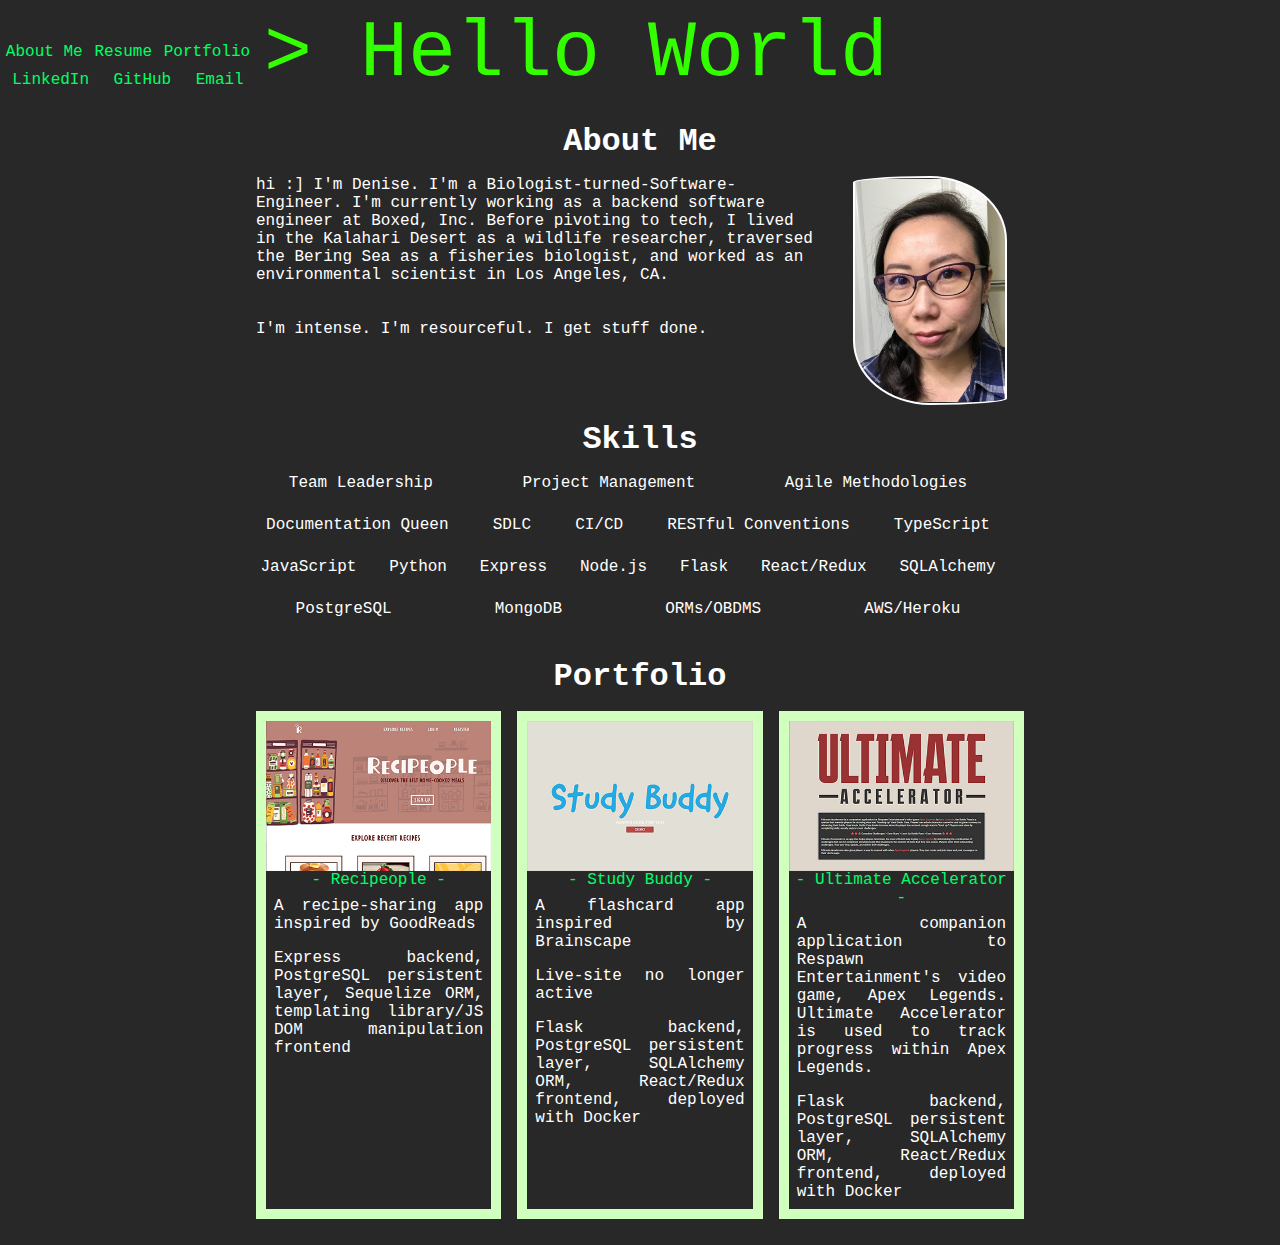
==== index.html @ ad47303c "rearranging a few things" ====
<!DOCTYPE html>
<html lang="en">

<head>
    <meta charset="UTF-8">
    <meta http-equiv="X-UA-Compatible" content="IE=edge">
    <meta name="viewport" content="width=device-width, initial-scale=1.0">
    <title>Denise Li - Software Engineer</title>
    <link rel="stylesheet" href="./main.css">
    <link rel="icon" href="/favicon.ico" type="image/x-icon">
</head>

<body>
    <div class="nav-links">
        <ul>
            <li class="links"><a href="#aboutme">About Me</a></li>
            <li class="links"><a href="/resume.pdf" target="_blank" rel="noopener">Resume</a></li>
            <li class="links"><a href="#portfolio">Portfolio</a></li>
            <li class="links"><a href="https://www.linkedin.com/in/denise-li-45350320/" target="_blank"
                    rel="noopener">LinkedIn</a></li>
            <li class="links"><a href="http://github.com/cat-friend" target="_blank" rel="noopener">GitHub</a></li>
            <li class="links"><a href="mailto:dpli.swe@gmail.com" target="_blank" rel="noopener">Email</a></li>
        </ul>
    </div>
    <div class="main">
        <P id="greeting">> Hello World<span id="cursor">&nbsp;</span></P>

    </div>
    <h1 class="main" id="aboutme">About Me</h1>
    <div class="main" id="aboutme-content">
        <div id="pic" alt="div with background image of my big dumb face"></div>
        <div id="bio">hi :] I'm Denise. I'm a Biologist-turned-Software-Engineer. I'm currently working as a backend
            software engineer at Boxed, Inc. Before pivoting to tech, I lived in
            the
            Kalahari Desert as a wildlife researcher, traversed the Bering Sea as a
            fisheries biologist, and worked as an environmental scientist in Los Angeles, CA.<br><br><br>
            I'm intense. I'm resourceful. I get stuff done.
        </div>
    </div>
    <h1 class="main">Skills</h1>
    <div class="main" id="skills">
        <div>Team Leadership</div>
        <div>Project Management</div>
        <div>Agile Methodologies</div>
        <div>Documentation Queen</div>
        <div>SDLC</div>
        <div>CI/CD</div>
        <div>RESTful Conventions</div>
        <div>TypeScript</div>
        <div>JavaScript</div>
        <div>Python</div>
        <div>Express</div>
        <div>Node.js</div>
        <div>Flask</div>
        <div>React/Redux</div>
        <div>SQLAlchemy</div>
        <div>PostgreSQL</div>
        <div>MongoDB</div>
        <div>ORMs/OBDMS</div>
        <div>AWS/Heroku</div>
    </div>
    </div>
    <!-- <div class="nav-links main">
        <div class="nav-links sub">
            <ul>
                <li class="links"><a href="#aboutme">About Me</a></li>
                <li class="links"><a href="/resume.pdf" target="_blank" rel="noopener">Resume</a></li>
                <li class="links"><a href="#portfolio">Portfolio</a></li>
                <li class="links"><a href="https://www.linkedin.com/in/denise-li-45350320/" target="_blank"
                        rel="noopener">LinkedIn</a></li>
                <li class="links"><a href="http://github.com/cat-friend" target="_blank" rel="noopener">GitHub</a></li>
                <li class="links"><a href="mailto:dpli.swe@gmail.com" target="_blank" rel="noopener">Email</a></li>
            </ul>
        </div>
    </div> -->
    <h1 class="main" id="portfolio">Portfolio</h1>
    <div class="main">
        <div id="portfolio-container">
            <div class="portfolio-badge">
                <a href="https://recipeople.herokuapp.com" target="_blank" rel="noopener">
                    <div class="portfolio-image" id="recipeople-img"></div>
                    - Recipeople -
                </a>
                <p>A recipe-sharing app inspired by GoodReads</p>
                <p>Express backend, PostgreSQL persistent layer, Sequelize ORM, templating library/JS DOM manipulation
                    frontend</p>
            </div>
            <div class="portfolio-badge">
                <a href="https://github.com/cat-friend/study_buddy" target="_blank" rel="noopener">
                    <div class="portfolio-image" id="study-buddy-img"></div>
                    - Study Buddy -
                </a>
                <p>A flashcard app inspired by Brainscape</p>
                <p>Live-site no longer active</p>
                <p>Flask backend, PostgreSQL persistent layer, SQLAlchemy ORM, React/Redux frontend, deployed with
                    Docker</p>
            </div>
            <div class="portfolio-badge">
                <a href="https://ultimate-accelerator.herokuapp.com/" target="_blank" rel="noopener">
                    <div class="portfolio-image" id="ulti-img"></div>
                    - Ultimate Accelerator -
                </a>
                <p>A companion application to Respawn Entertainment's video game, Apex Legends. Ultimate Accelerator is
                    used to track progress within Apex Legends.</p>
                <p>Flask backend, PostgreSQL persistent layer, SQLAlchemy ORM, React/Redux frontend,
                    deployed with Docker</p>
            </div>
        </div>
        <!-- <div class="nav-links sub">
            <ul>
                <li class="links"><a href="#aboutme">About Me</a></li>
                <li class="links"><a href="/resume.pdf" target="_blank" rel="noopener">Resume</a></li>
                <li class="links"><a href="#portfolio">Portfolio</a></li>
                <li class="links"><a href="https://www.linkedin.com/in/denise-li-45350320/" target="_blank"
                        rel="noopener">LinkedIn</a></li>
                <li class="links"><a href="http://github.com/cat-friend" target="_blank" rel="noopener">GitHub</a></li>
                <li class="links"><a href="mailto:dpli.swe@gmail.com" target="_blank" rel="noopener">Email</a></li>
            </ul>
        </div> -->
    </div>
</body>

</html>
---- main.css ----
* {
    margin: 0;
    border: 0;
    padding: 0;
}

body {
    font-family: Consolas, "Lucida Console", monospace;
    display: grid;
    grid-template-columns: 1fr 3fr 1fr;
    /* grid-template-rows: auto; */
    justify-content: center;
    align-items: center;
    box-sizing: border-box;
    min-height: 100vh;
    color: white;
    background-color: rgb(40, 40, 40);
}

.main {
    grid-column: 2/3;
    max-width: 100%;
    display: block;
}


p#greeting {
    font-size: 6rem;
    color: rgb(51, 255, 0);
    text-align: left;
}

.nav-links {
    margin-top: 1.5rem;
    min-width: 100%;
    display: flex;
    flex-wrap: wrap;
    justify-content: space-between;
    position: sticky;
    top: .25rem;
    background-color: rgb(40, 40, 40);
}

.sub {
    display: none;
}

a, a:visited {
    color: rgb(0, 255, 102);
    text-decoration: none;
}

a:hover {
    text-decoration: underline;
}

ul {
    display: flex;
    justify-content: space-around;
    flex-wrap: wrap;
    width: 100%;
}

li {
    display: inline;
    list-style-type: none;
    margin: 5px;
}

#cursor {
    animation: blink 1.75s infinite reverse;
}

@keyframes blink {
    0% {
        background-color: rgb(40, 40, 40)
    }

    49% {
        background-color: rgb(40, 40, 40)
    }

    50% {
        background-color: rgb(51, 255, 0)
    }

    100% {
        background-color: rgb(51, 255, 0)
    }


}
#aboutme-content {
    display: grid;
    grid-template-columns: 3fr 1fr;
    gap: 1rem;
}

#extra {
    grid-column: 1/3;
}

#bio {
    grid-column: 1/2;
    grid-row: 1/2;
}

#pic {
    grid-column: 2/3;
    grid-row: 1/2;
    margin: 0 auto;
    border: solid white 2px;
    border-radius:  120px / 10px 100px;
    aspect-ratio: 4/6;
    background: url(/assets/smol.png);
    background-repeat: no-repeat;
    max-width: 300px;
    min-width: 150px;
}

h1 {
    margin: 1rem auto;
    padding: 0;
}



#skills {
    display: flex;
    justify-content: space-around;
    align-content: center;
    flex-wrap: wrap;
}

#skills > div {
margin: 0 1.5rem 1.5rem 0;
}

p {
    text-align: justify;
    padding: .5rem;
}

#portfolio-container {
    display: grid;
    justify-content: space-between;
    grid-template-columns: repeat(auto-fit, minmax(0, 1fr));
    text-align: center;
    gap: 1rem;
}

.portfolio-badge {
    border: solid rgb(209, 255, 190) 10px;
    max-width: 400px;
    margin: 0 auto;
}

.portfolio-image {
    aspect-ratio: 6/4;
}



#recipeople-img {
    background: url(/assets/recipe01.png)
}

#recipeople-img:hover {
    background: url(/assets/recipe02.png)
}

#study-buddy-img {
    background: url(/assets/sb01.png)
}

#study-buddy-img:hover {
    background: url(/assets/sb02.png)
}

#ulti-img {
    background: url(/assets/ulti01.png)
}

#ulti-img:hover {
    background: url(/assets/ulti02.png)
}

#recipeople-img, #study-buddy-img, #ulti-img, #recipeople-img:hover, #study-buddy-img:hover, #ulti-img:hover, #pic{
    background-size: 100%;
    background-position: center center;


}

@media (max-width: 1300px) {
    p#greeting {
        font-size: 5rem;
    }
}

@media (max-width: 1050px) {
    p#greeting {
        font-size: 4rem;
    }
}

@media (max-width: 848px) {
    p#greeting {
        font-size: 3rem;
    }
    .sub {
        display: contents;
    }
}

@media (max-width: 600px) {
    #portfolio-container, #aboutme-content {
        display: block;
    }
    .portfolio-badge {
        margin: 0 auto 1rem auto;
    }
    body {
        display: block;
        padding: 1rem;
    }
    p#greeting {
        font-size: 3rem;
    }
}



@media (max-width: 450px) {
    p#greeting {
        font-size: 2rem;
    }
}
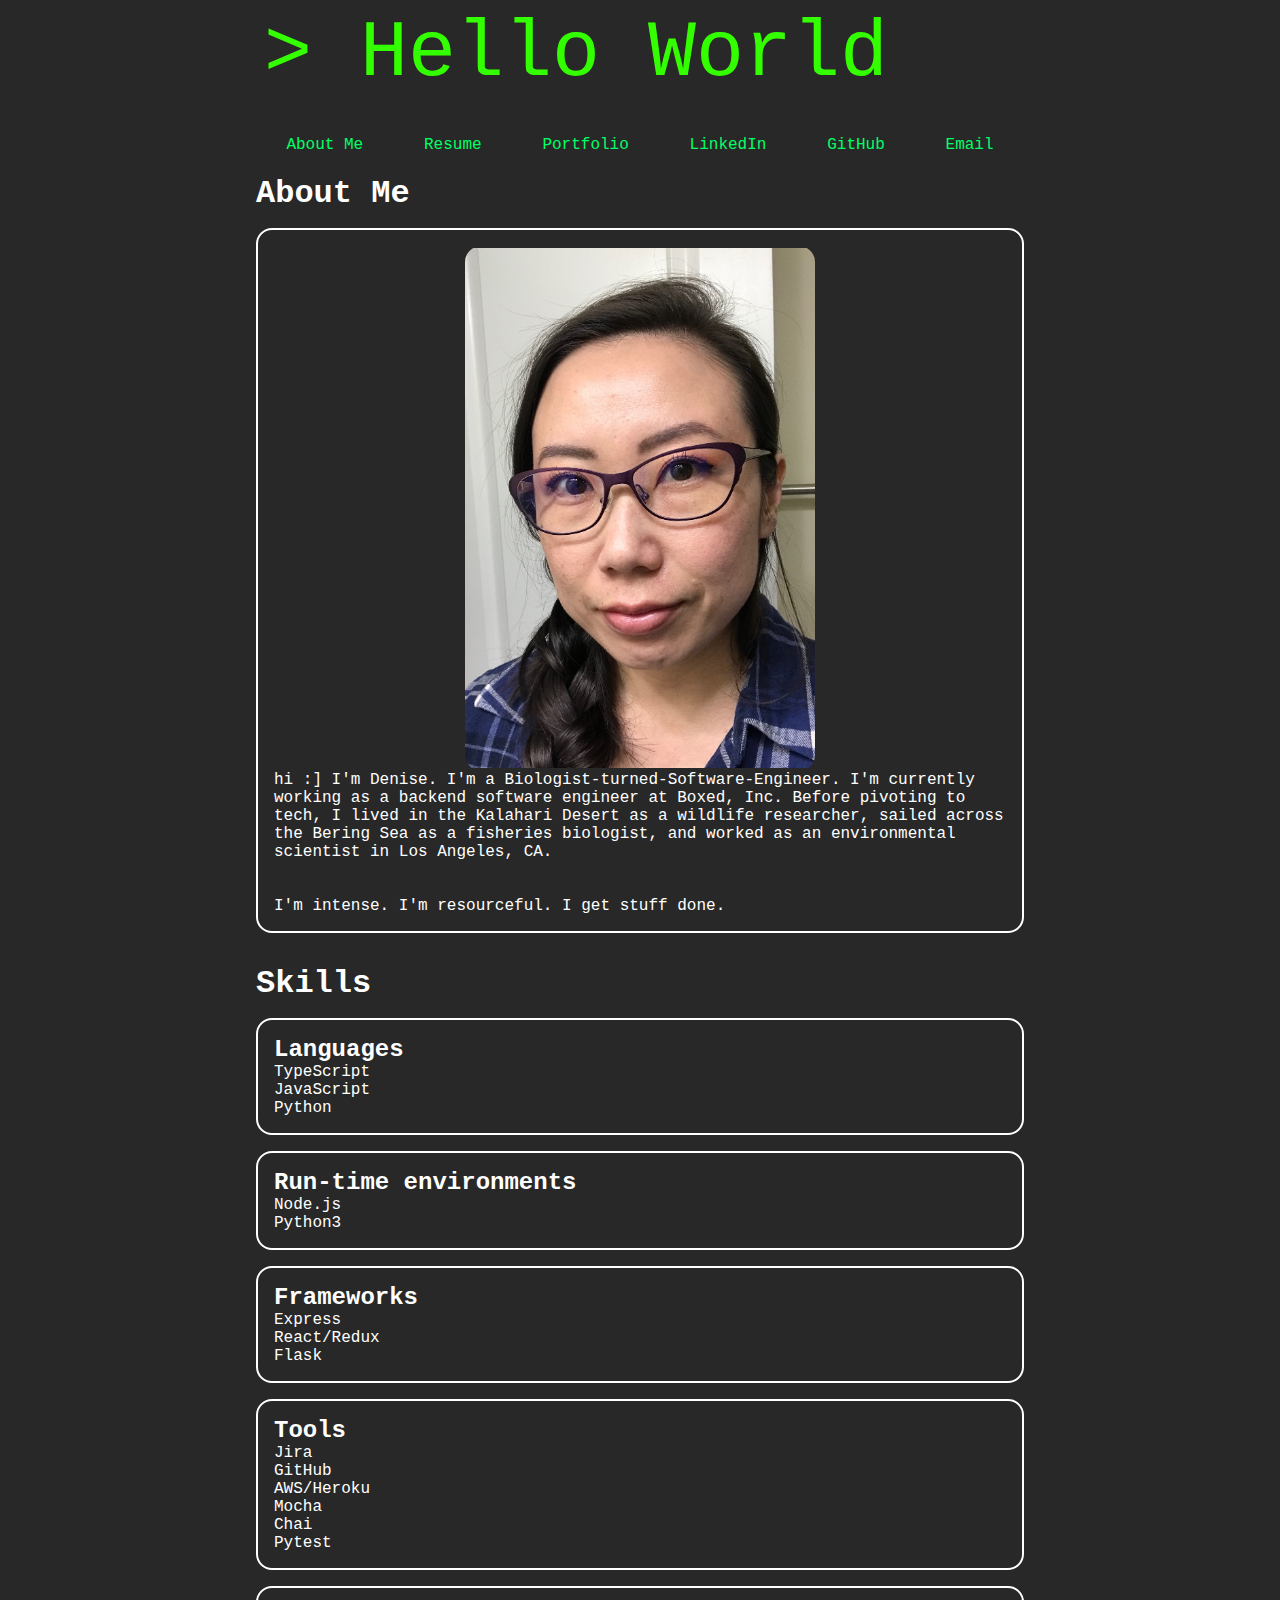
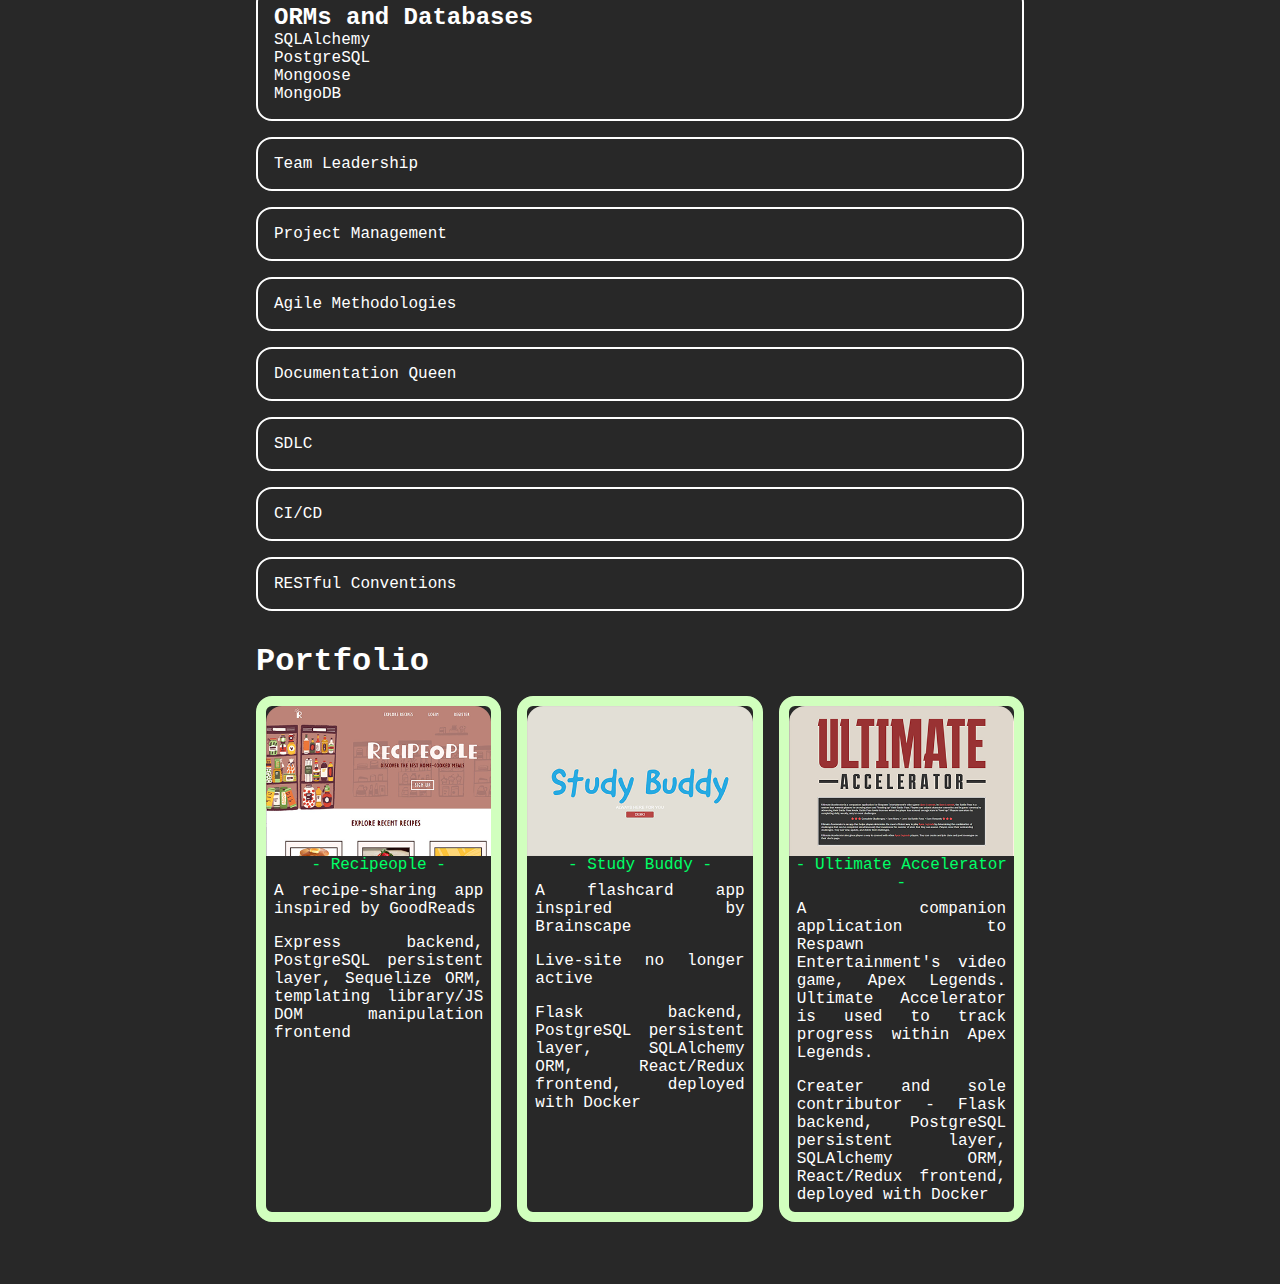
==== commit 08332f21: "display blocked everything" ====
--- a/index.html
+++ b/index.html
@@ -11,7 +11,10 @@
 </head>
 
 <body>
-    <div class="nav-links">
+    <div class="main">
+        <P id="greeting">> Hello World<span id="cursor">&nbsp;</span></P>
+    </div>
+    <div class="nav-links main">
         <ul>
             <li class="links"><a href="#aboutme">About Me</a></li>
             <li class="links"><a href="/resume.pdf" target="_blank" rel="noopener">Resume</a></li>
@@ -22,23 +25,52 @@
             <li class="links"><a href="mailto:dpli.swe@gmail.com" target="_blank" rel="noopener">Email</a></li>
         </ul>
     </div>
-    <div class="main">
-        <P id="greeting">> Hello World<span id="cursor">&nbsp;</span></P>
-
-    </div>
     <h1 class="main" id="aboutme">About Me</h1>
     <div class="main" id="aboutme-content">
         <div id="pic" alt="div with background image of my big dumb face"></div>
         <div id="bio">hi :] I'm Denise. I'm a Biologist-turned-Software-Engineer. I'm currently working as a backend
             software engineer at Boxed, Inc. Before pivoting to tech, I lived in
             the
-            Kalahari Desert as a wildlife researcher, traversed the Bering Sea as a
+            Kalahari Desert as a wildlife researcher, sailed across the Bering Sea as a
             fisheries biologist, and worked as an environmental scientist in Los Angeles, CA.<br><br><br>
             I'm intense. I'm resourceful. I get stuff done.
         </div>
     </div>
     <h1 class="main">Skills</h1>
     <div class="main" id="skills">
+        <div>
+            <h2>Languages</h2>
+            <div>TypeScript</div>
+            <div>JavaScript</div>
+            <div>Python</div>
+        </div>
+        <div>
+            <h2>Run-time environments</h2>
+            <div>Node.js</div>
+            <div>Python3</div>
+        </div>
+        <Div>
+            <h2>Frameworks</h2>
+            <div>Express</div>
+            <div>React/Redux</div>
+            <div>Flask</div>
+        </div>
+        <div>
+            <h2>Tools</h2>
+            <div>Jira</div>
+            <div>GitHub</div>
+            <div>AWS/Heroku</div>
+            <div>Mocha</div>
+            <div>Chai</div>
+            <div>Pytest</div>
+        </div>
+        <div>
+            <h2>ORMs and Databases</h2>
+            <div>SQLAlchemy</div>
+            <div>PostgreSQL</div>
+            <div>Mongoose</div>
+            <div>MongoDB</div>
+        </div>
         <div>Team Leadership</div>
         <div>Project Management</div>
         <div>Agile Methodologies</div>
@@ -46,33 +78,9 @@
         <div>SDLC</div>
         <div>CI/CD</div>
         <div>RESTful Conventions</div>
-        <div>TypeScript</div>
-        <div>JavaScript</div>
-        <div>Python</div>
-        <div>Express</div>
-        <div>Node.js</div>
-        <div>Flask</div>
-        <div>React/Redux</div>
-        <div>SQLAlchemy</div>
-        <div>PostgreSQL</div>
-        <div>MongoDB</div>
-        <div>ORMs/OBDMS</div>
-        <div>AWS/Heroku</div>
+
     </div>
     </div>
-    <!-- <div class="nav-links main">
-        <div class="nav-links sub">
-            <ul>
-                <li class="links"><a href="#aboutme">About Me</a></li>
-                <li class="links"><a href="/resume.pdf" target="_blank" rel="noopener">Resume</a></li>
-                <li class="links"><a href="#portfolio">Portfolio</a></li>
-                <li class="links"><a href="https://www.linkedin.com/in/denise-li-45350320/" target="_blank"
-                        rel="noopener">LinkedIn</a></li>
-                <li class="links"><a href="http://github.com/cat-friend" target="_blank" rel="noopener">GitHub</a></li>
-                <li class="links"><a href="mailto:dpli.swe@gmail.com" target="_blank" rel="noopener">Email</a></li>
-            </ul>
-        </div>
-    </div> -->
     <h1 class="main" id="portfolio">Portfolio</h1>
     <div class="main">
         <div id="portfolio-container">
@@ -102,21 +110,11 @@
                 </a>
                 <p>A companion application to Respawn Entertainment's video game, Apex Legends. Ultimate Accelerator is
                     used to track progress within Apex Legends.</p>
-                <p>Flask backend, PostgreSQL persistent layer, SQLAlchemy ORM, React/Redux frontend,
+                <p>Creater and sole contributor - Flask backend, PostgreSQL persistent layer, SQLAlchemy ORM,
+                    React/Redux frontend,
                     deployed with Docker</p>
             </div>
         </div>
-        <!-- <div class="nav-links sub">
-            <ul>
-                <li class="links"><a href="#aboutme">About Me</a></li>
-                <li class="links"><a href="/resume.pdf" target="_blank" rel="noopener">Resume</a></li>
-                <li class="links"><a href="#portfolio">Portfolio</a></li>
-                <li class="links"><a href="https://www.linkedin.com/in/denise-li-45350320/" target="_blank"
-                        rel="noopener">LinkedIn</a></li>
-                <li class="links"><a href="http://github.com/cat-friend" target="_blank" rel="noopener">GitHub</a></li>
-                <li class="links"><a href="mailto:dpli.swe@gmail.com" target="_blank" rel="noopener">Email</a></li>
-            </ul>
-        </div> -->
     </div>
 </body>
 
--- a/main.css
+++ b/main.css
@@ -2,6 +2,7 @@
     margin: 0;
     border: 0;
     padding: 0;
+    box-sizing: border-box;
 }
 
 body {
@@ -11,7 +12,6 @@
     /* grid-template-rows: auto; */
     justify-content: center;
     align-items: center;
-    box-sizing: border-box;
     min-height: 100vh;
     color: white;
     background-color: rgb(40, 40, 40);
@@ -19,8 +19,9 @@
 
 .main {
     grid-column: 2/3;
+    min-width: 100%;
     max-width: 100%;
-    display: block;
+    display: grid;
 }
 
 
@@ -32,13 +33,13 @@
 
 .nav-links {
     margin-top: 1.5rem;
-    min-width: 100%;
+    width: 100%;
     display: flex;
     flex-wrap: wrap;
     justify-content: space-between;
     position: sticky;
-    top: .25rem;
-    background-color: rgb(40, 40, 40);
+    top: 0;
+    background: rgb(40, 40, 40);
 }
 
 .sub {
@@ -91,9 +92,10 @@
 
 }
 #aboutme-content {
-    display: grid;
-    grid-template-columns: 3fr 1fr;
+    display: block;
+    /* grid-template-columns: 3fr 1fr;
     gap: 1rem;
+    min-width: 100%; */
 }
 
 #extra {
@@ -109,13 +111,11 @@
     grid-column: 2/3;
     grid-row: 1/2;
     margin: 0 auto;
-    border: solid white 2px;
-    border-radius:  120px / 10px 100px;
+    border-radius:  1rem;
     aspect-ratio: 4/6;
     background: url(/assets/smol.png);
     background-repeat: no-repeat;
-    max-width: 300px;
-    min-width: 150px;
+    max-width: 350px;
 }
 
 h1 {
@@ -125,15 +125,18 @@
 
 
 
-#skills {
+/* #skills {
     display: flex;
     justify-content: space-around;
     align-content: center;
     flex-wrap: wrap;
-}
-
-#skills > div {
-margin: 0 1.5rem 1.5rem 0;
+} */
+
+#skills > div, #aboutme-content  {
+margin-bottom: 1rem;
+border: solid 2px white;
+border-radius: 1rem;
+padding: 1rem;
 }
 
 p {
@@ -153,10 +156,13 @@
     border: solid rgb(209, 255, 190) 10px;
     max-width: 400px;
     margin: 0 auto;
+    border-radius: 1rem;
 }
 
 .portfolio-image {
     aspect-ratio: 6/4;
+    border-top-left-radius: 1rem;
+    border-top-right-radius: 1rem;
 }
 
 
@@ -202,6 +208,13 @@
     p#greeting {
         font-size: 4rem;
     }
+    #portfolio-container {
+        display: block;
+    }
+    .portfolio-badge {
+        margin: 0 auto 1rem auto;
+        min-width: 100%;
+    }
 }
 
 @media (max-width: 848px) {
@@ -214,16 +227,7 @@
 }
 
 @media (max-width: 600px) {
-    #portfolio-container, #aboutme-content {
-        display: block;
-    }
-    .portfolio-badge {
-        margin: 0 auto 1rem auto;
-    }
-    body {
-        display: block;
-        padding: 1rem;
-    }
+
     p#greeting {
         font-size: 3rem;
     }
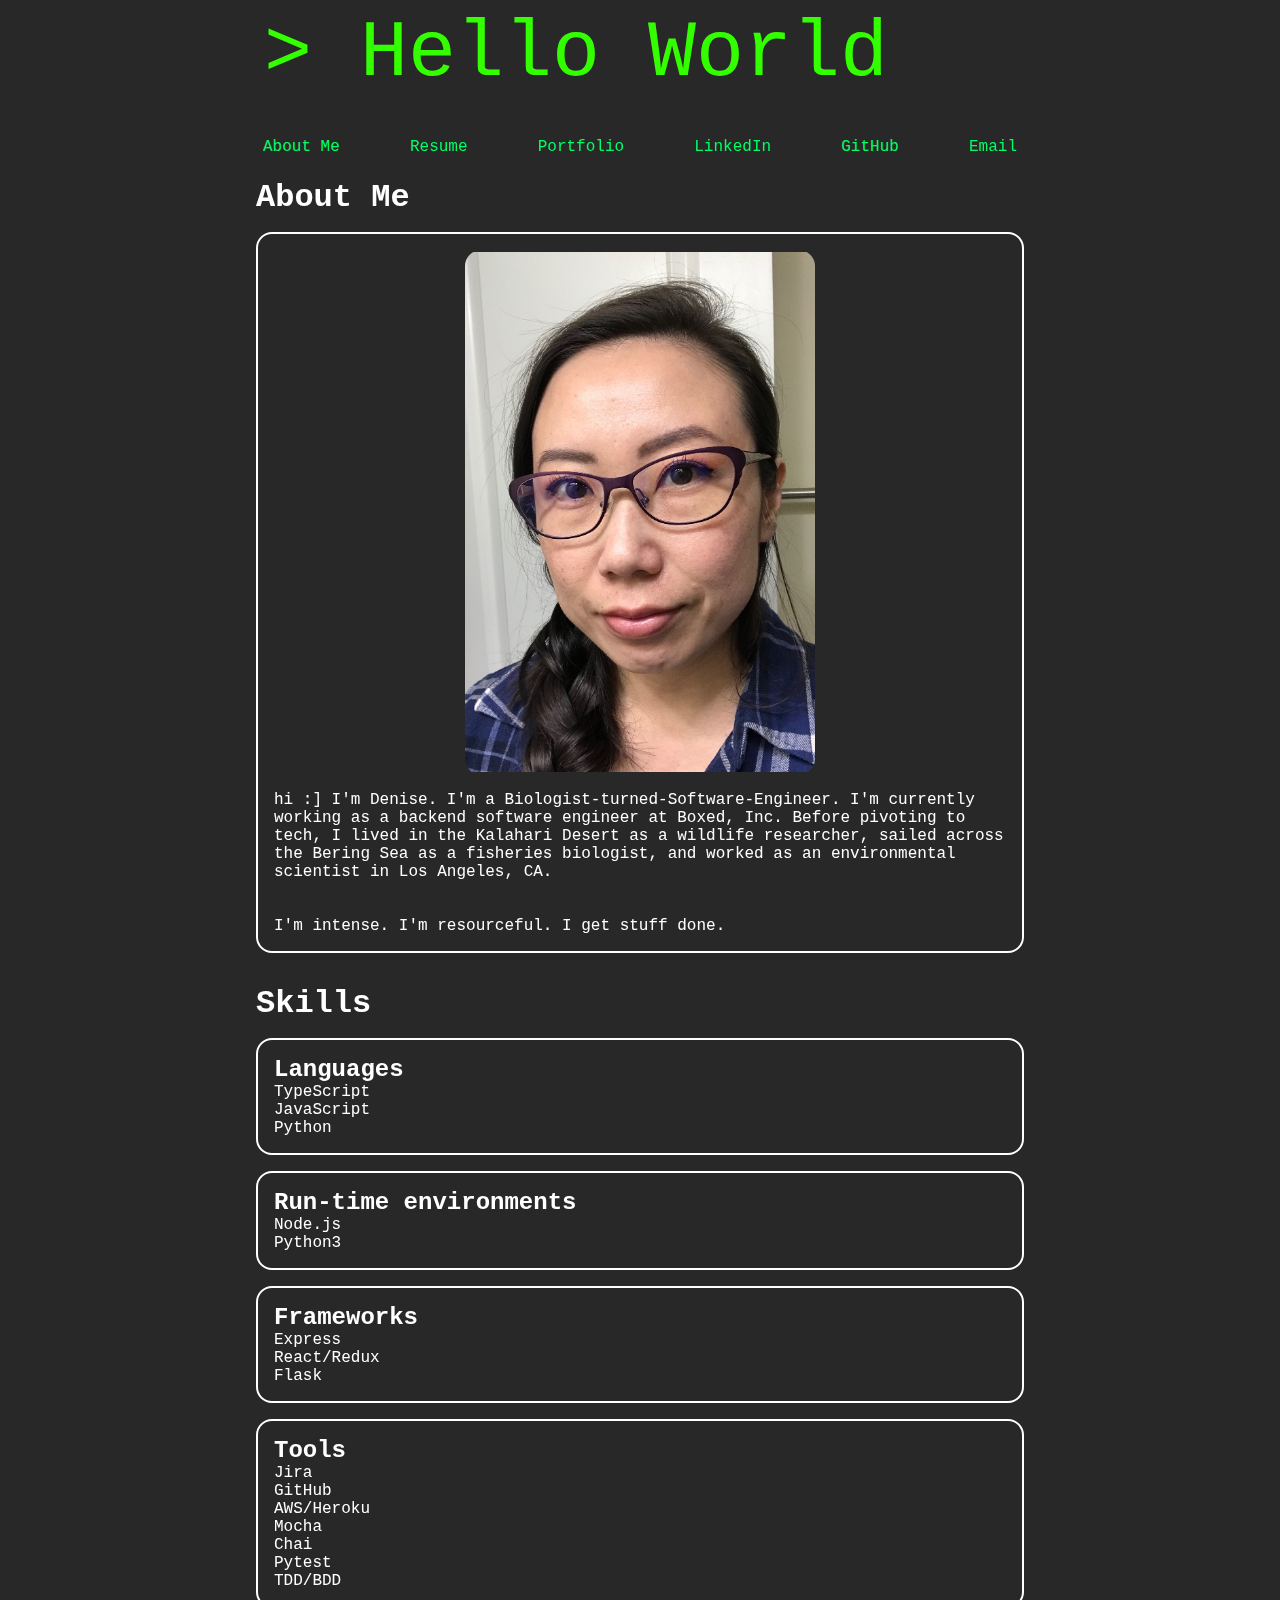
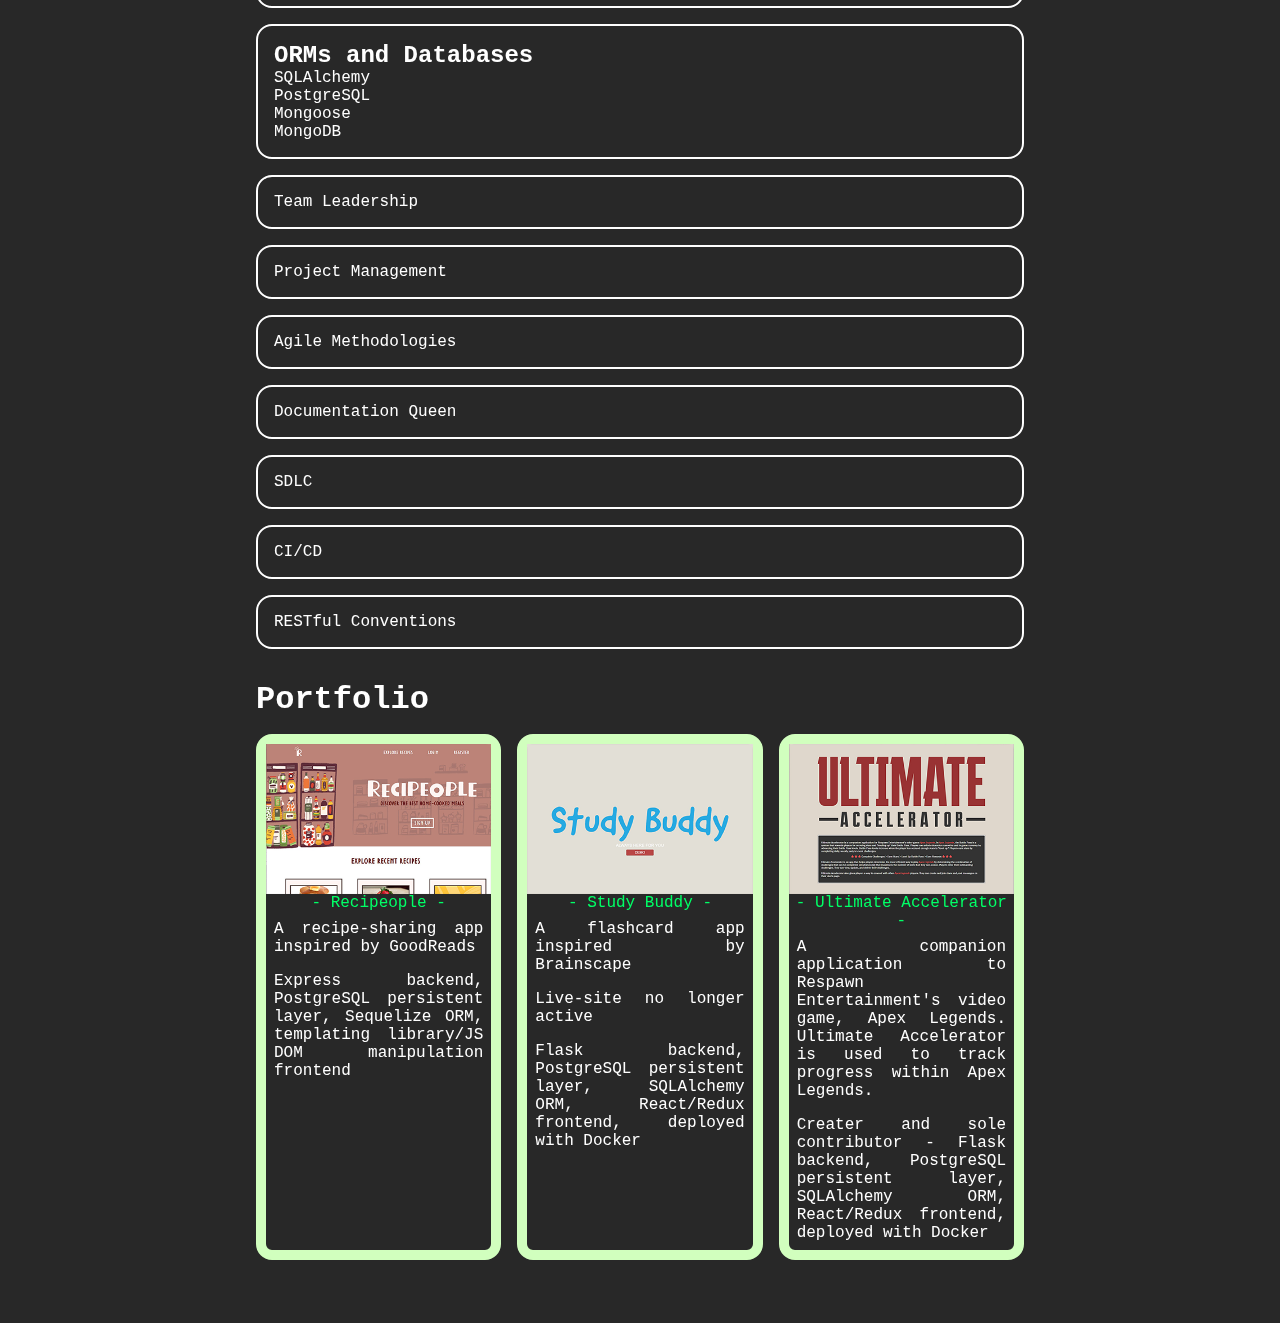
==== commit 979188d8: "sticky nav finally" ====
--- a/index.html
+++ b/index.html
@@ -11,108 +11,111 @@
 </head>
 
 <body>
-    <div class="main">
-        <P id="greeting">> Hello World<span id="cursor">&nbsp;</span></P>
-    </div>
-    <div class="nav-links main">
-        <ul>
-            <li class="links"><a href="#aboutme">About Me</a></li>
-            <li class="links"><a href="/resume.pdf" target="_blank" rel="noopener">Resume</a></li>
-            <li class="links"><a href="#portfolio">Portfolio</a></li>
-            <li class="links"><a href="https://www.linkedin.com/in/denise-li-45350320/" target="_blank"
-                    rel="noopener">LinkedIn</a></li>
-            <li class="links"><a href="http://github.com/cat-friend" target="_blank" rel="noopener">GitHub</a></li>
-            <li class="links"><a href="mailto:dpli.swe@gmail.com" target="_blank" rel="noopener">Email</a></li>
-        </ul>
-    </div>
-    <h1 class="main" id="aboutme">About Me</h1>
-    <div class="main" id="aboutme-content">
-        <div id="pic" alt="div with background image of my big dumb face"></div>
-        <div id="bio">hi :] I'm Denise. I'm a Biologist-turned-Software-Engineer. I'm currently working as a backend
-            software engineer at Boxed, Inc. Before pivoting to tech, I lived in
-            the
-            Kalahari Desert as a wildlife researcher, sailed across the Bering Sea as a
-            fisheries biologist, and worked as an environmental scientist in Los Angeles, CA.<br><br><br>
-            I'm intense. I'm resourceful. I get stuff done.
+    <div id="content">
+        <div class="main">
+            <P id="greeting">> Hello World<span id="cursor">&nbsp;</span></P>
         </div>
-    </div>
-    <h1 class="main">Skills</h1>
-    <div class="main" id="skills">
-        <div>
-            <h2>Languages</h2>
-            <div>TypeScript</div>
-            <div>JavaScript</div>
-            <div>Python</div>
+        <div class="nav-links main">
+            <ul>
+                <li class="links"><a href="#aboutme">About Me</a></li>
+                <li class="links"><a href="/resume.pdf" target="_blank" rel="noopener">Resume</a></li>
+                <li class="links"><a href="#portfolio">Portfolio</a></li>
+                <li class="links"><a href="https://www.linkedin.com/in/denise-li-45350320/" target="_blank"
+                        rel="noopener">LinkedIn</a></li>
+                <li class="links"><a href="http://github.com/cat-friend" target="_blank" rel="noopener">GitHub</a></li>
+                <li class="links"><a href="mailto:dpli.swe@gmail.com" target="_blank" rel="noopener">Email</a></li>
+            </ul>
         </div>
-        <div>
-            <h2>Run-time environments</h2>
-            <div>Node.js</div>
-            <div>Python3</div>
+        <h1 class="main" id="aboutme">About Me</h1>
+        <div class="main" id="aboutme-content">
+            <div id="pic" alt="div with background image of my big dumb face"></div>
+            <div id="bio">hi :] I'm Denise. I'm a Biologist-turned-Software-Engineer. I'm currently working as a backend
+                software engineer at Boxed, Inc. Before pivoting to tech, I lived in
+                the
+                Kalahari Desert as a wildlife researcher, sailed across the Bering Sea as a
+                fisheries biologist, and worked as an environmental scientist in Los Angeles, CA.<br><br><br>
+                I'm intense. I'm resourceful. I get stuff done.
+            </div>
         </div>
-        <Div>
-            <h2>Frameworks</h2>
-            <div>Express</div>
-            <div>React/Redux</div>
-            <div>Flask</div>
+        <h1 class="main">Skills</h1>
+        <div class="main" id="skills">
+            <div>
+                <h2>Languages</h2>
+                <div>TypeScript</div>
+                <div>JavaScript</div>
+                <div>Python</div>
+            </div>
+            <div>
+                <h2>Run-time environments</h2>
+                <div>Node.js</div>
+                <div>Python3</div>
+            </div>
+            <div>
+                <h2>Frameworks</h2>
+                <div>Express</div>
+                <div>React/Redux</div>
+                <div>Flask</div>
+            </div>
+            <div>
+                <h2>Tools</h2>
+                <div>Jira</div>
+                <div>GitHub</div>
+                <div>AWS/Heroku</div>
+                <div>Mocha</div>
+                <div>Chai</div>
+                <div>Pytest</div>
+                <div>TDD/BDD</div>
+            </div>
+            <div>
+                <h2>ORMs and Databases</h2>
+                <div>SQLAlchemy</div>
+                <div>PostgreSQL</div>
+                <div>Mongoose</div>
+                <div>MongoDB</div>
+            </div>
+            <div>Team Leadership</div>
+            <div>Project Management</div>
+            <div>Agile Methodologies</div>
+            <div>Documentation Queen</div>
+            <div>SDLC</div>
+            <div>CI/CD</div>
+            <div>RESTful Conventions</div>
         </div>
-        <div>
-            <h2>Tools</h2>
-            <div>Jira</div>
-            <div>GitHub</div>
-            <div>AWS/Heroku</div>
-            <div>Mocha</div>
-            <div>Chai</div>
-            <div>Pytest</div>
-        </div>
-        <div>
-            <h2>ORMs and Databases</h2>
-            <div>SQLAlchemy</div>
-            <div>PostgreSQL</div>
-            <div>Mongoose</div>
-            <div>MongoDB</div>
-        </div>
-        <div>Team Leadership</div>
-        <div>Project Management</div>
-        <div>Agile Methodologies</div>
-        <div>Documentation Queen</div>
-        <div>SDLC</div>
-        <div>CI/CD</div>
-        <div>RESTful Conventions</div>
-
-    </div>
-    </div>
-    <h1 class="main" id="portfolio">Portfolio</h1>
-    <div class="main">
-        <div id="portfolio-container">
-            <div class="portfolio-badge">
-                <a href="https://recipeople.herokuapp.com" target="_blank" rel="noopener">
-                    <div class="portfolio-image" id="recipeople-img"></div>
-                    - Recipeople -
-                </a>
-                <p>A recipe-sharing app inspired by GoodReads</p>
-                <p>Express backend, PostgreSQL persistent layer, Sequelize ORM, templating library/JS DOM manipulation
-                    frontend</p>
-            </div>
-            <div class="portfolio-badge">
-                <a href="https://github.com/cat-friend/study_buddy" target="_blank" rel="noopener">
-                    <div class="portfolio-image" id="study-buddy-img"></div>
-                    - Study Buddy -
-                </a>
-                <p>A flashcard app inspired by Brainscape</p>
-                <p>Live-site no longer active</p>
-                <p>Flask backend, PostgreSQL persistent layer, SQLAlchemy ORM, React/Redux frontend, deployed with
-                    Docker</p>
-            </div>
-            <div class="portfolio-badge">
-                <a href="https://ultimate-accelerator.herokuapp.com/" target="_blank" rel="noopener">
-                    <div class="portfolio-image" id="ulti-img"></div>
-                    - Ultimate Accelerator -
-                </a>
-                <p>A companion application to Respawn Entertainment's video game, Apex Legends. Ultimate Accelerator is
-                    used to track progress within Apex Legends.</p>
-                <p>Creater and sole contributor - Flask backend, PostgreSQL persistent layer, SQLAlchemy ORM,
-                    React/Redux frontend,
-                    deployed with Docker</p>
+        <h1 class="main" id="portfolio">Portfolio</h1>
+        <div class="main">
+            <div id="portfolio-container">
+                <div class="portfolio-badge">
+                    <a href="https://recipeople.herokuapp.com" target="_blank" rel="noopener">
+                        <div class="portfolio-image" id="recipeople-img"></div>
+                        - Recipeople -
+                    </a>
+                    <p>A recipe-sharing app inspired by GoodReads</p>
+                    <p>Express backend, PostgreSQL persistent layer, Sequelize ORM, templating library/JS DOM
+                        manipulation
+                        frontend</p>
+                </div>
+                <div class="portfolio-badge">
+                    <a href="https://github.com/cat-friend/study_buddy" target="_blank" rel="noopener">
+                        <div class="portfolio-image" id="study-buddy-img"></div>
+                        - Study Buddy -
+                    </a>
+                    <p>A flashcard app inspired by Brainscape</p>
+                    <p>Live-site no longer active</p>
+                    <p>Flask backend, PostgreSQL persistent layer, SQLAlchemy ORM, React/Redux frontend, deployed with
+                        Docker</p>
+                </div>
+                <div class="portfolio-badge">
+                    <a href="https://ultimate-accelerator.herokuapp.com/" target="_blank" rel="noopener">
+                        <div class="portfolio-image" id="ulti-img"></div>
+                        - Ultimate Accelerator -
+                    </a>
+                    <p>A companion application to Respawn Entertainment's video game, Apex Legends. Ultimate Accelerator
+                        is
+                        used to track progress within Apex Legends.</p>
+                    <p>Creater and sole contributor - Flask backend, PostgreSQL persistent layer, SQLAlchemy ORM,
+                        React/Redux frontend,
+                        deployed with Docker</p>
+                </div>
             </div>
         </div>
     </div>
--- a/main.css
+++ b/main.css
@@ -7,16 +7,21 @@
 
 body {
     font-family: Consolas, "Lucida Console", monospace;
+    color: white;
+    background-color: rgb(40, 40, 40);
+}
+
+#content {
     display: grid;
     grid-template-columns: 1fr 3fr 1fr;
     /* grid-template-rows: auto; */
     justify-content: center;
-    align-items: center;
-    min-height: 100vh;
-    color: white;
-    background-color: rgb(40, 40, 40);
-}
-
+    align-items: start;
+    min-height: 100%;
+    position: sticky;
+    top: 0;
+    z-index: 1;
+}
 .main {
     grid-column: 2/3;
     min-width: 100%;
@@ -29,17 +34,19 @@
     font-size: 6rem;
     color: rgb(51, 255, 0);
     text-align: left;
-}
-
-.nav-links {
-    margin-top: 1.5rem;
+    margin-bottom: 1.5rem;
+}
+
+.nav-links.main {
+    /* margin-top: 1.5rem; */
     width: 100%;
-    display: flex;
-    flex-wrap: wrap;
-    justify-content: space-between;
-    position: sticky;
-    top: 0;
+    position: -webkit-sticky;
+    position: sticky;
+    top: -1px;
     background: rgb(40, 40, 40);
+    z-index: 10;
+    padding: 2px;
+    align-self: start;
 }
 
 .sub {
@@ -57,15 +64,28 @@
 
 ul {
     display: flex;
-    justify-content: space-around;
+    justify-content: space-between;
+    align-items: center;
     flex-wrap: wrap;
     width: 100%;
-}
-
-li {
+    position: -webkit-sticky;
+    position: sticky;
+    top: 0;
+    background: rgb(40, 40, 40);
+    z-index: 2;
+    align-self: start;
+}
+
+li.links {
     display: inline;
     list-style-type: none;
     margin: 5px;
+    position: -webkit-sticky;
+    position: sticky;
+    top: 0;
+    background: rgb(40, 40, 40);
+    z-index: 1;
+    align-self: start;
 }
 
 #cursor {
@@ -116,6 +136,7 @@
     background: url(/assets/smol.png);
     background-repeat: no-repeat;
     max-width: 350px;
+    margin-bottom: 1rem;
 }
 
 h1 {
@@ -161,8 +182,6 @@
 
 .portfolio-image {
     aspect-ratio: 6/4;
-    border-top-left-radius: 1rem;
-    border-top-right-radius: 1rem;
 }
 
 
@@ -194,8 +213,6 @@
 #recipeople-img, #study-buddy-img, #ulti-img, #recipeople-img:hover, #study-buddy-img:hover, #ulti-img:hover, #pic{
     background-size: 100%;
     background-position: center center;
-
-
 }
 
 @media (max-width: 1300px) {
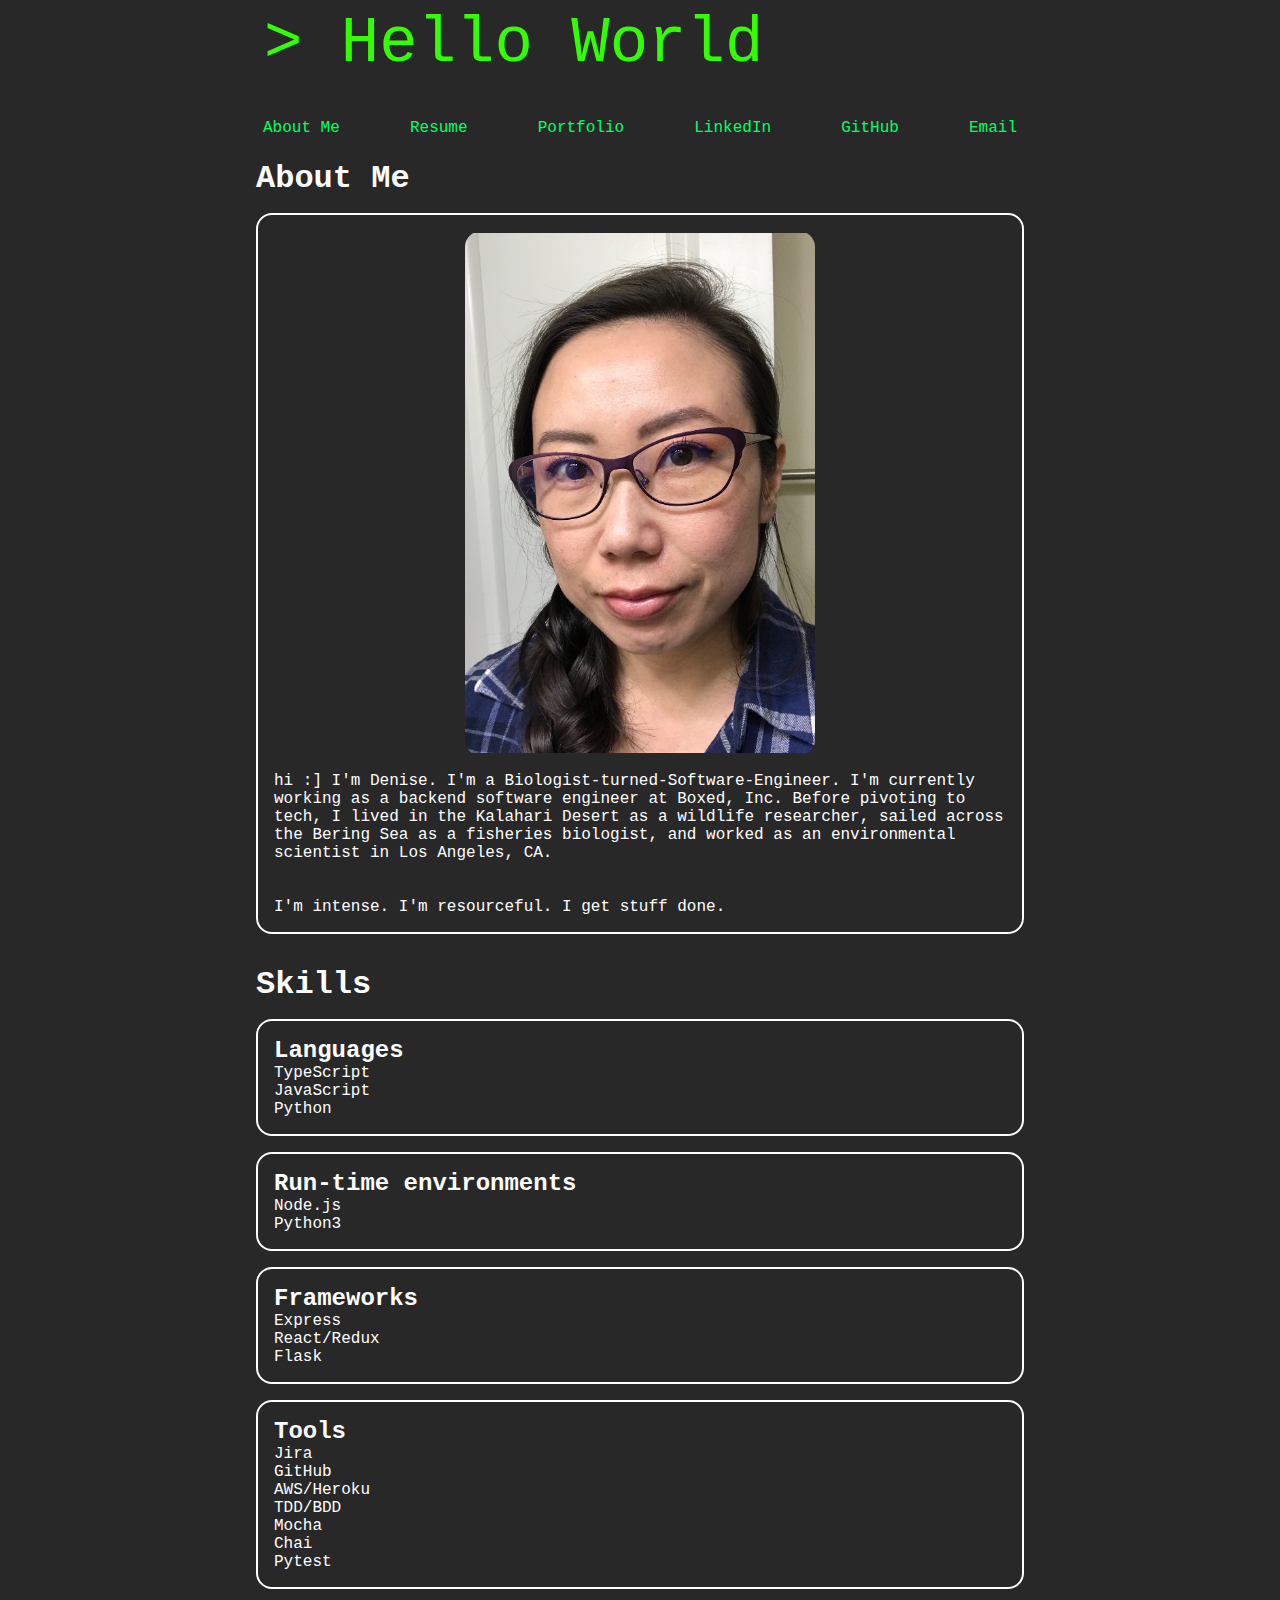
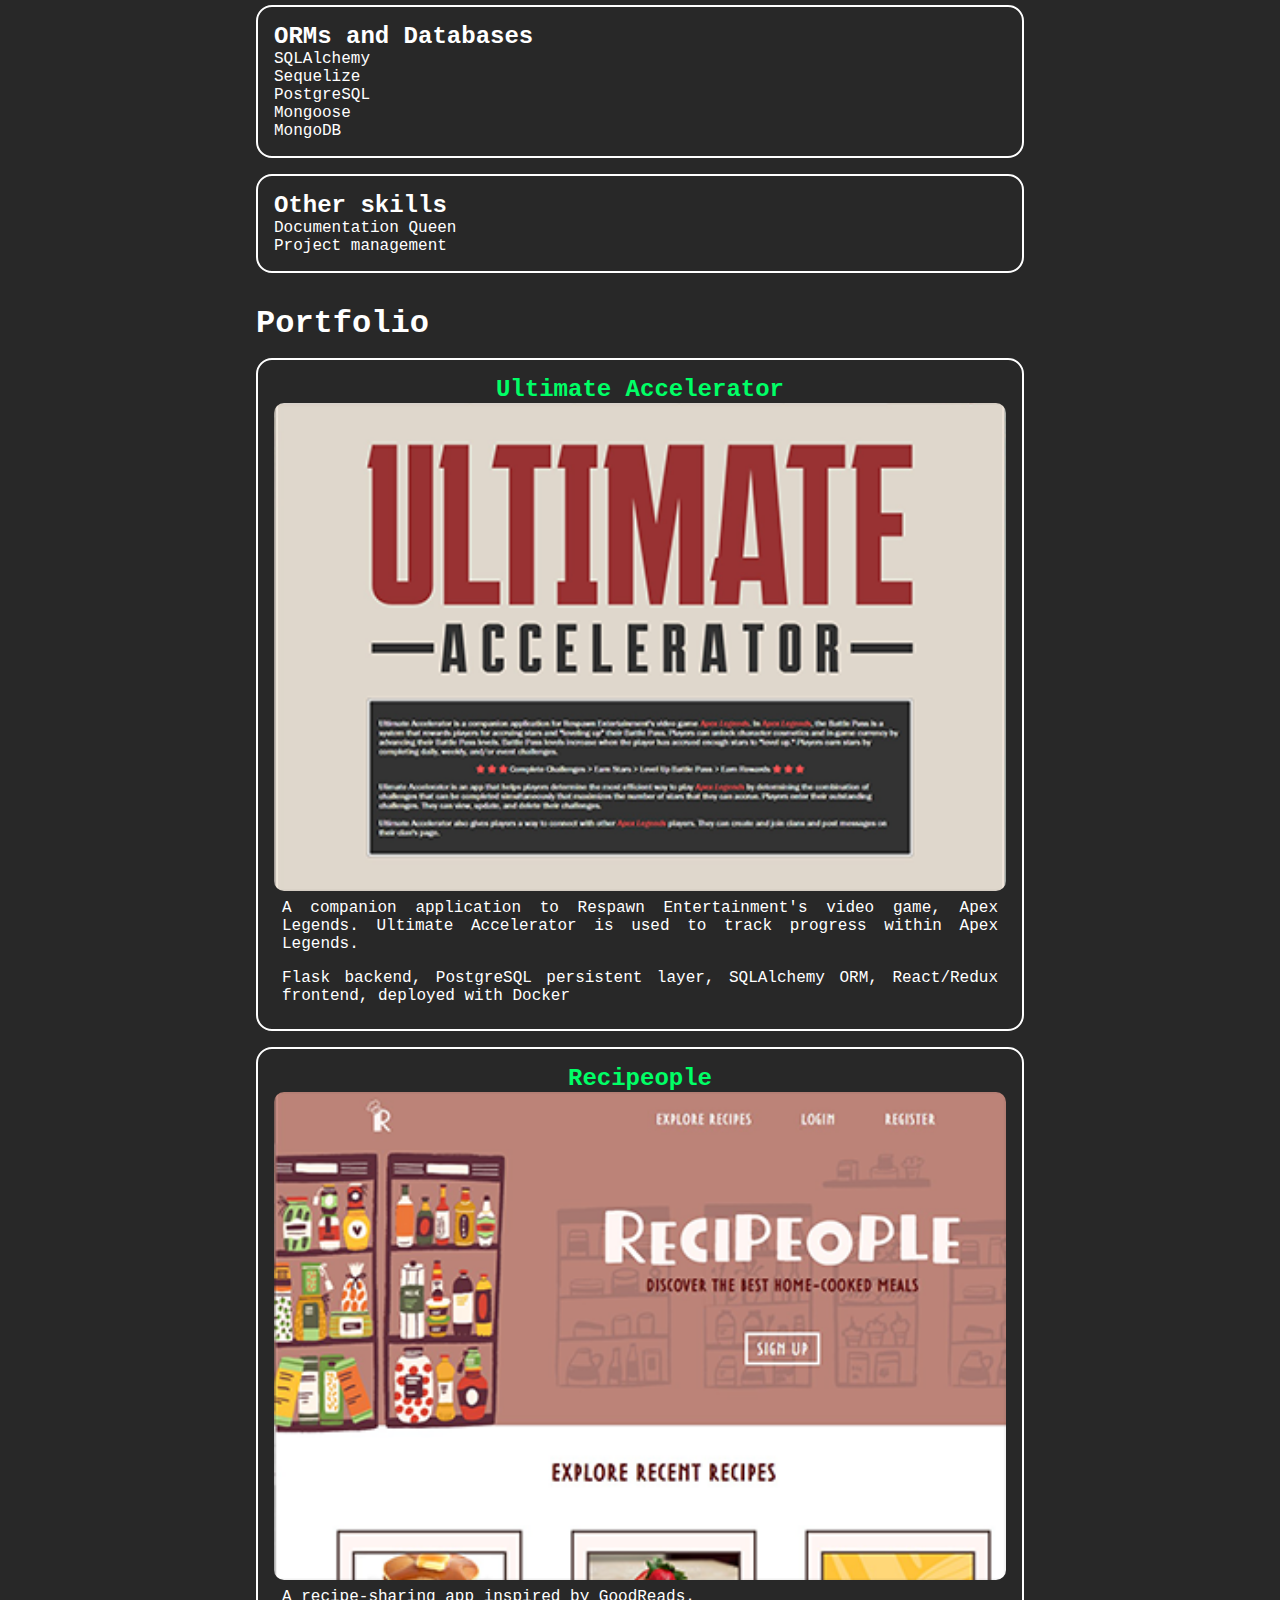
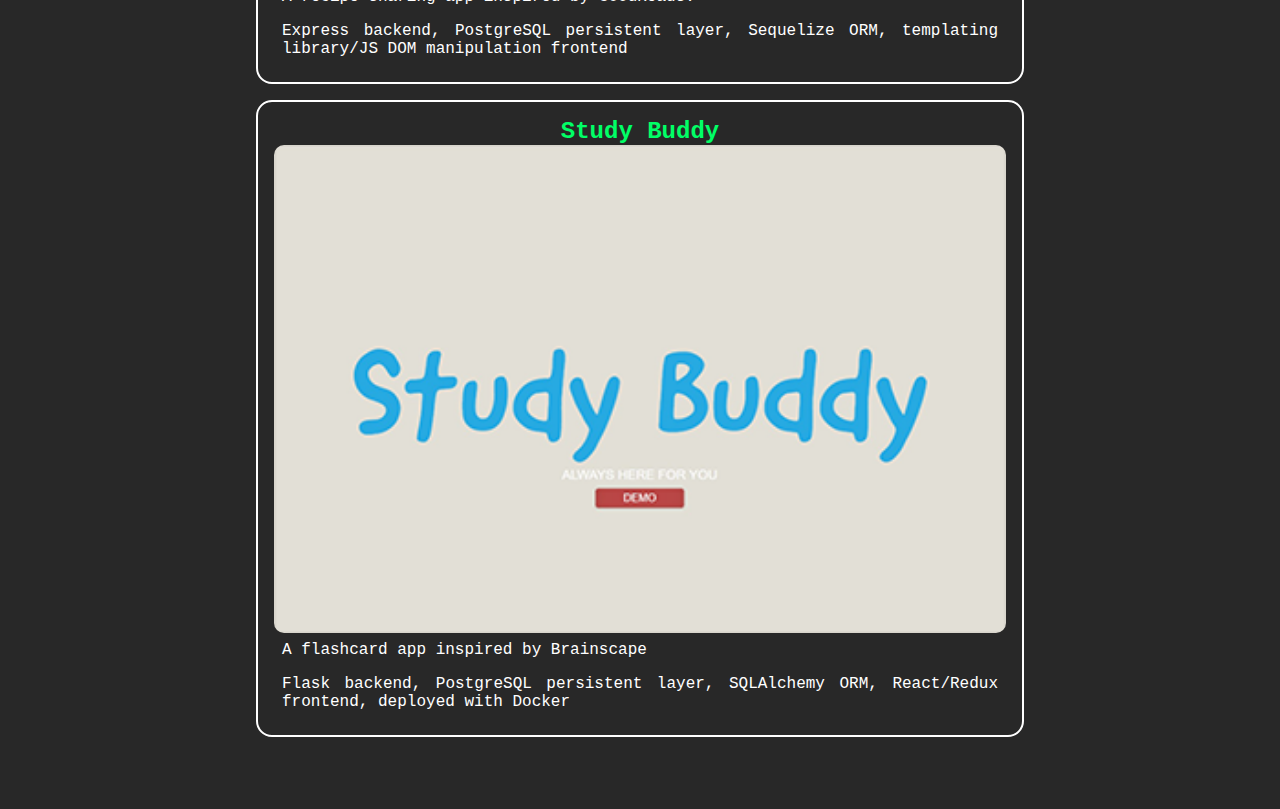
==== commit 9361a4ad: "css and skills cleanup" ====
--- a/index.html
+++ b/index.html
@@ -31,12 +31,13 @@
             <div id="pic" alt="div with background image of my big dumb face"></div>
             <div id="bio">hi :] I'm Denise. I'm a Biologist-turned-Software-Engineer. I'm currently working as a backend
                 software engineer at Boxed, Inc. Before pivoting to tech, I lived in
-                the
-                Kalahari Desert as a wildlife researcher, sailed across the Bering Sea as a
+                the Kalahari Desert as a wildlife researcher, sailed across the Bering Sea as a
                 fisheries biologist, and worked as an environmental scientist in Los Angeles, CA.<br><br><br>
                 I'm intense. I'm resourceful. I get stuff done.
             </div>
         </div>
+
+
         <h1 class="main">Skills</h1>
         <div class="main" id="skills">
             <div>
@@ -61,63 +62,68 @@
                 <div>Jira</div>
                 <div>GitHub</div>
                 <div>AWS/Heroku</div>
+                <div>TDD/BDD</div>
                 <div>Mocha</div>
                 <div>Chai</div>
                 <div>Pytest</div>
-                <div>TDD/BDD</div>
             </div>
             <div>
                 <h2>ORMs and Databases</h2>
                 <div>SQLAlchemy</div>
+                <div>Sequelize</div>
                 <div>PostgreSQL</div>
                 <div>Mongoose</div>
                 <div>MongoDB</div>
             </div>
-            <div>Team Leadership</div>
-            <div>Project Management</div>
-            <div>Agile Methodologies</div>
-            <div>Documentation Queen</div>
-            <div>SDLC</div>
-            <div>CI/CD</div>
-            <div>RESTful Conventions</div>
+            <div>
+                <h2>Other skills</h2>
+                <div>Documentation Queen</div>
+                <div>Project management</div>
+            </div>
         </div>
-        <h1 class="main" id="portfolio">Portfolio</h1>
+
+
+        <h1 class="main">Portfolio</h1>
         <div class="main">
             <div id="portfolio-container">
+
                 <div class="portfolio-badge">
-                    <a href="https://recipeople.herokuapp.com" target="_blank" rel="noopener">
+                    <a href="https://github.com/cat-friend/ultimate-accelerator" target="_blank" rel="noopener">
+                        <h2>Ultimate Accelerator</h2>
+                        <div class="portfolio-image" id="ulti-img"></div>
+                    </a>
+                    <p>A companion application to Respawn Entertainment's video game, Apex Legends. Ultimate Accelerator
+                        is
+                        used to track progress within Apex Legends.</p>
+                    <p>Flask backend, PostgreSQL persistent layer, SQLAlchemy ORM,
+                        React/Redux frontend,
+                        deployed with Docker</p>
+                </div>
+
+                <div class="portfolio-badge">
+                    <a href="https://github.com/cat-friend/recipeople" target="_blank" rel="noopener">
+                        <h2>Recipeople</h2>
                         <div class="portfolio-image" id="recipeople-img"></div>
-                        - Recipeople -
                     </a>
-                    <p>A recipe-sharing app inspired by GoodReads</p>
+                    <p>A recipe-sharing app inspired by GoodReads.</p>
                     <p>Express backend, PostgreSQL persistent layer, Sequelize ORM, templating library/JS DOM
                         manipulation
                         frontend</p>
                 </div>
+
                 <div class="portfolio-badge">
                     <a href="https://github.com/cat-friend/study_buddy" target="_blank" rel="noopener">
+                        <h2>Study Buddy</h2>
                         <div class="portfolio-image" id="study-buddy-img"></div>
-                        - Study Buddy -
                     </a>
                     <p>A flashcard app inspired by Brainscape</p>
-                    <p>Live-site no longer active</p>
                     <p>Flask backend, PostgreSQL persistent layer, SQLAlchemy ORM, React/Redux frontend, deployed with
                         Docker</p>
                 </div>
-                <div class="portfolio-badge">
-                    <a href="https://ultimate-accelerator.herokuapp.com/" target="_blank" rel="noopener">
-                        <div class="portfolio-image" id="ulti-img"></div>
-                        - Ultimate Accelerator -
-                    </a>
-                    <p>A companion application to Respawn Entertainment's video game, Apex Legends. Ultimate Accelerator
-                        is
-                        used to track progress within Apex Legends.</p>
-                    <p>Creater and sole contributor - Flask backend, PostgreSQL persistent layer, SQLAlchemy ORM,
-                        React/Redux frontend,
-                        deployed with Docker</p>
-                </div>
+
             </div>
         </div>
+    </div>
     </div>
 </body>
 
--- a/main.css
+++ b/main.css
@@ -14,13 +14,8 @@
 #content {
     display: grid;
     grid-template-columns: 1fr 3fr 1fr;
-    /* grid-template-rows: auto; */
     justify-content: center;
-    align-items: start;
-    min-height: 100%;
-    position: sticky;
-    top: 0;
-    z-index: 1;
+
 }
 .main {
     grid-column: 2/3;
@@ -68,24 +63,14 @@
     align-items: center;
     flex-wrap: wrap;
     width: 100%;
-    position: -webkit-sticky;
-    position: sticky;
-    top: 0;
-    background: rgb(40, 40, 40);
-    z-index: 2;
-    align-self: start;
 }
 
 li.links {
     display: inline;
     list-style-type: none;
     margin: 5px;
-    position: -webkit-sticky;
-    position: sticky;
-    top: 0;
     background: rgb(40, 40, 40);
     z-index: 1;
-    align-self: start;
 }
 
 #cursor {
@@ -168,22 +153,29 @@
 #portfolio-container {
     display: grid;
     justify-content: space-between;
-    grid-template-columns: repeat(auto-fit, minmax(0, 1fr));
+    grid-template-columns: repeat(auto-fit, min(400px));
     text-align: center;
     gap: 1rem;
 }
 
 .portfolio-badge {
-    border: solid rgb(209, 255, 190) 10px;
-    max-width: 400px;
+    width: 100%;
     margin: 0 auto;
+    border: 2px solid white;
     border-radius: 1rem;
+    padding: 1rem;
 }
 
 .portfolio-image {
     aspect-ratio: 6/4;
-}
-
+    border-radius: 10px;
+}
+
+.portfolio-badge > p {
+    text-align: le
+}
+
+/* 400 px each portfolio badge */
 
 
 #recipeople-img {
@@ -221,7 +213,7 @@
     }
 }
 
-@media (max-width: 1050px) {
+@media (max-width: 1360px) {
     p#greeting {
         font-size: 4rem;
     }
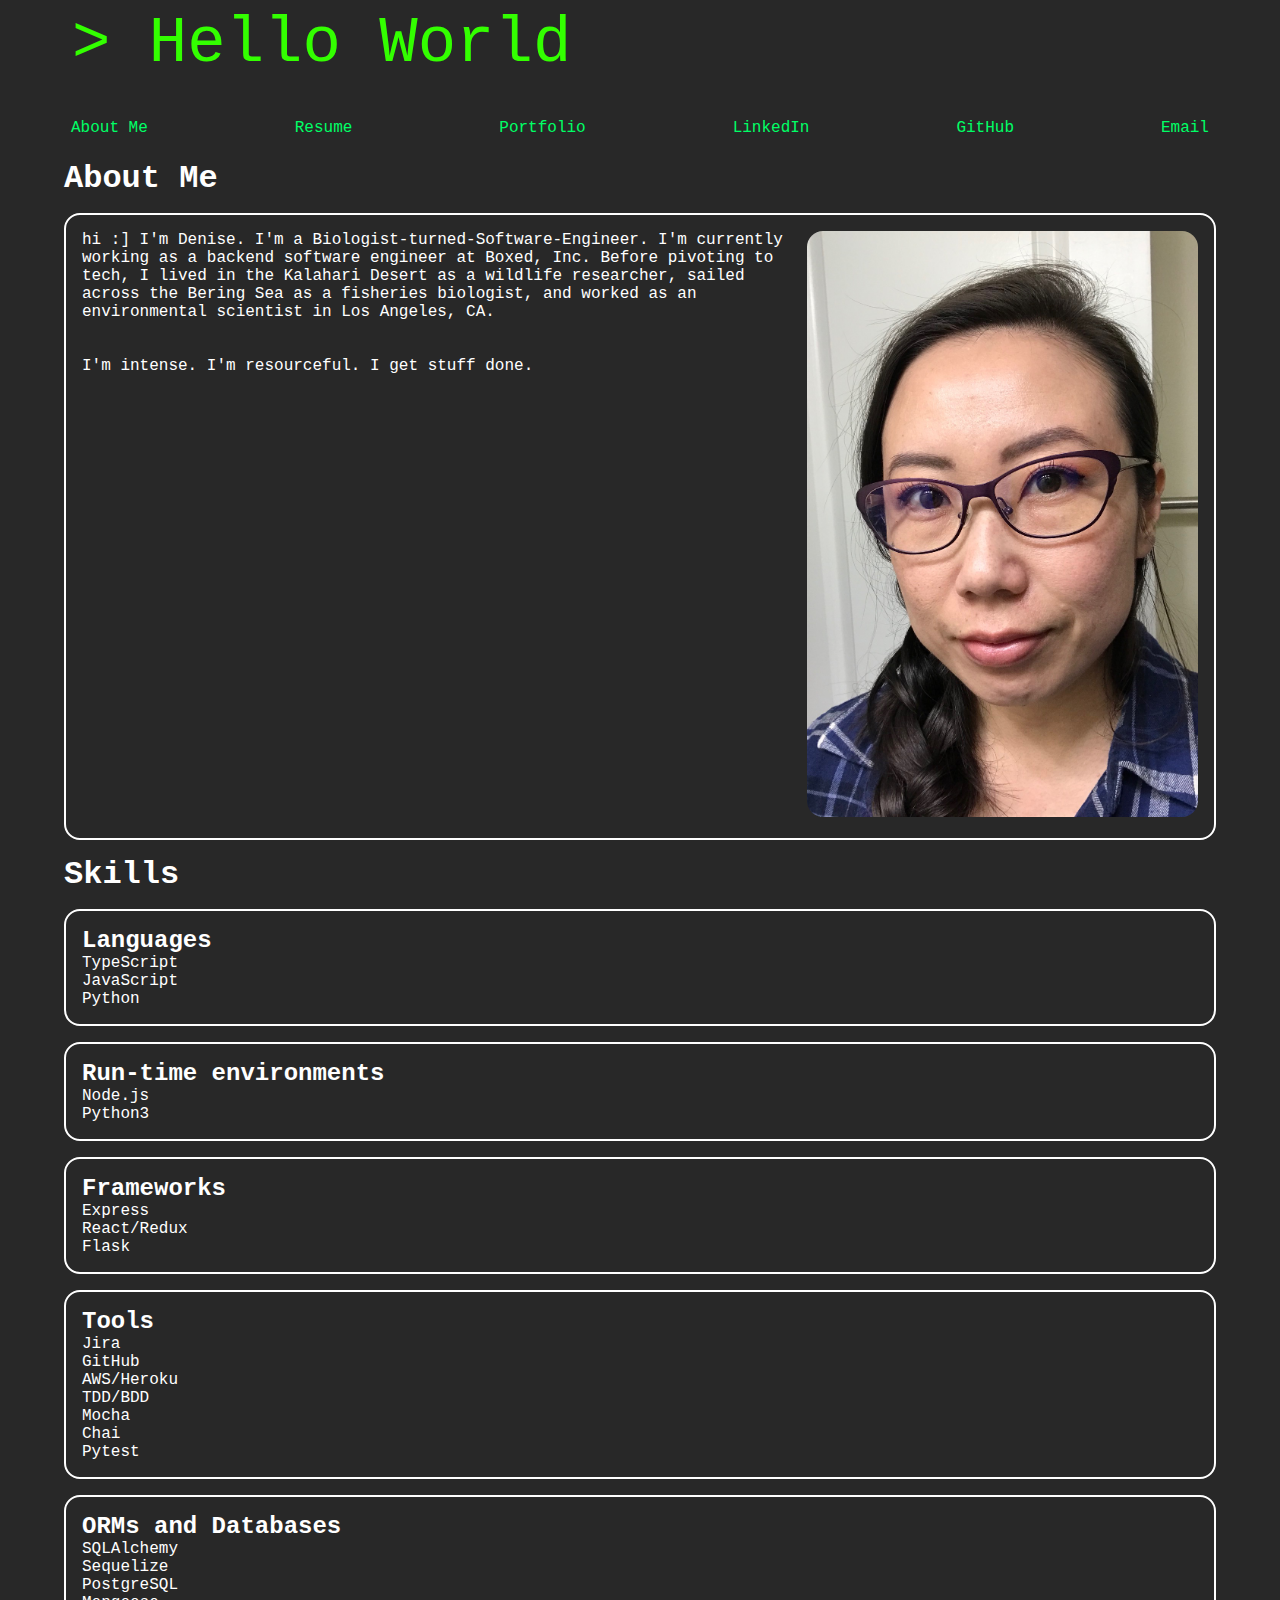
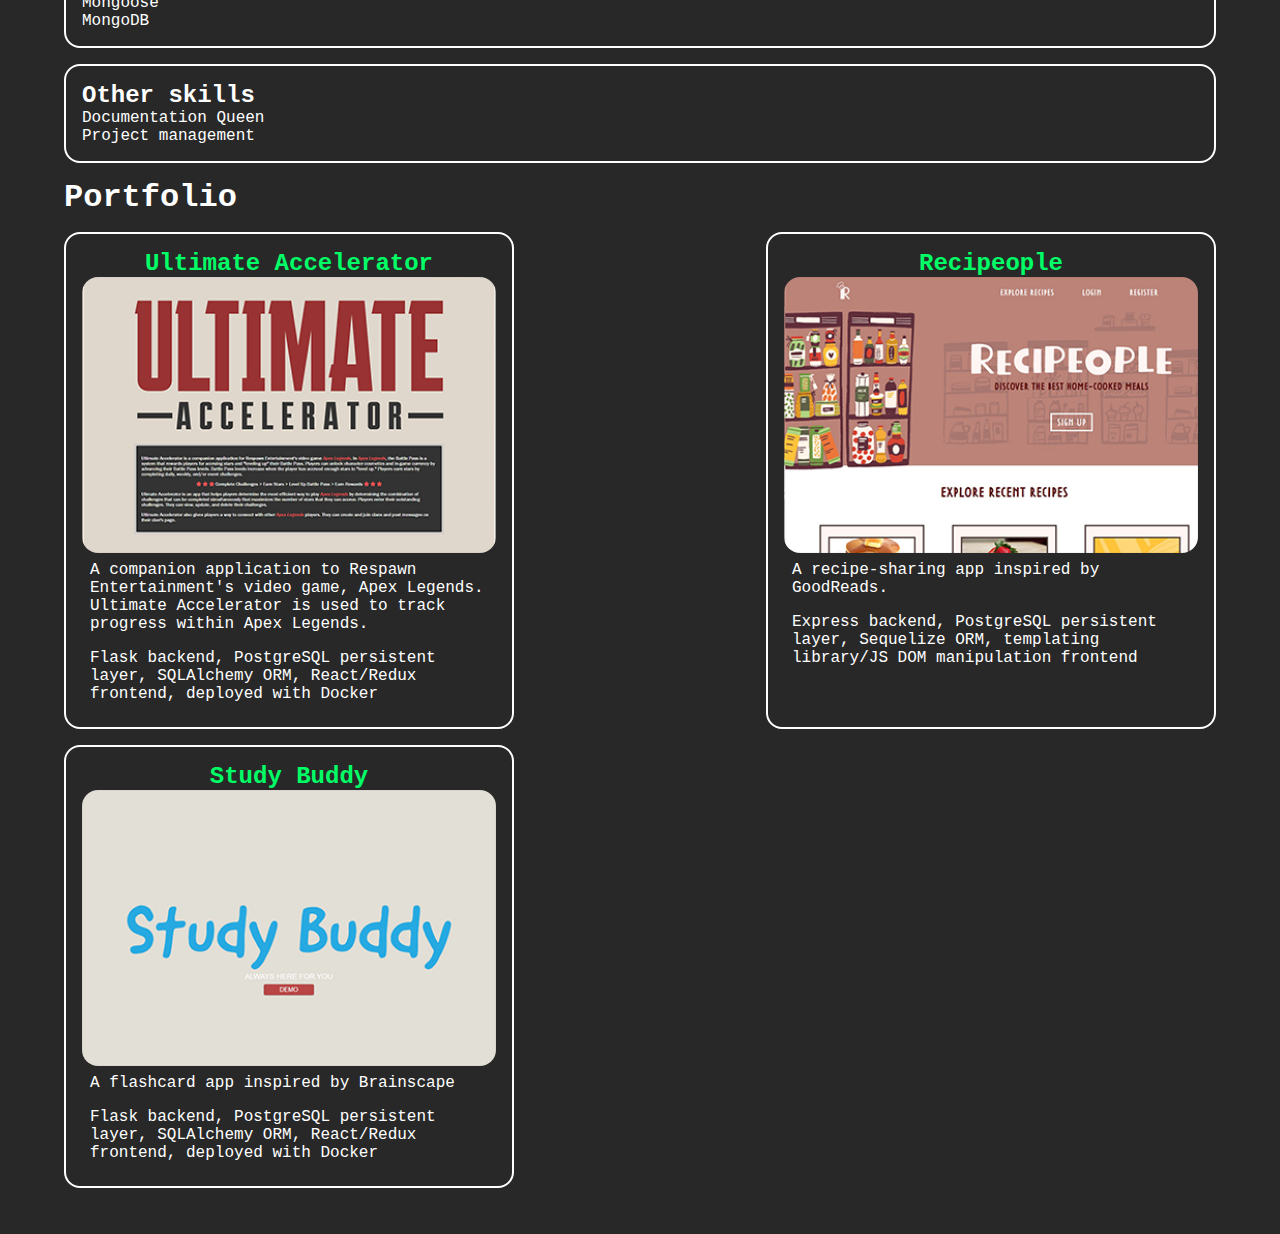
==== commit 6f37c009: "reorganized bio" ====
--- a/index.html
+++ b/index.html
@@ -28,13 +28,14 @@
         </div>
         <h1 class="main" id="aboutme">About Me</h1>
         <div class="main" id="aboutme-content">
-            <div id="pic" alt="div with background image of my big dumb face"></div>
             <div id="bio">hi :] I'm Denise. I'm a Biologist-turned-Software-Engineer. I'm currently working as a backend
                 software engineer at Boxed, Inc. Before pivoting to tech, I lived in
                 the Kalahari Desert as a wildlife researcher, sailed across the Bering Sea as a
                 fisheries biologist, and worked as an environmental scientist in Los Angeles, CA.<br><br><br>
                 I'm intense. I'm resourceful. I get stuff done.
             </div>
+
+            <div id="img-div"><img id="pic" alt="div with background image of my big dumb face" src="/assets/smol.png"></div>
         </div>
 
 
--- a/main.css
+++ b/main.css
@@ -12,16 +12,15 @@
 }
 
 #content {
-    display: grid;
-    grid-template-columns: 1fr 3fr 1fr;
-    justify-content: center;
-
+    /* display: grid;
+    grid-template-columns: 1fr 6fr 1fr;
+    justify-content: center; */
+    margin: auto;
+    width: 80%;
 }
 .main {
-    grid-column: 2/3;
     min-width: 100%;
     max-width: 100%;
-    display: grid;
 }
 
 
@@ -97,31 +96,26 @@
 
 }
 #aboutme-content {
-    display: block;
-    /* grid-template-columns: 3fr 1fr;
-    gap: 1rem;
-    min-width: 100%; */
-}
-
-#extra {
-    grid-column: 1/3;
+    display: flex;
+    align-content: space-between;
+    flex-wrap: wrap;
 }
 
 #bio {
-    grid-column: 1/2;
-    grid-row: 1/2;
+    max-width: 65%;
+}
+
+#img-div {
+    max-width:35%;
 }
 
 #pic {
-    grid-column: 2/3;
-    grid-row: 1/2;
-    margin: 0 auto;
     border-radius:  1rem;
     aspect-ratio: 4/6;
     background: url(/assets/smol.png);
     background-repeat: no-repeat;
-    max-width: 350px;
-    margin-bottom: 1rem;
+    max-width: 100%;
+    max-height: 100%;
 }
 
 h1 {
@@ -153,7 +147,7 @@
 #portfolio-container {
     display: grid;
     justify-content: space-between;
-    grid-template-columns: repeat(auto-fit, min(400px));
+    grid-template-columns: repeat(auto-fill, minmax(0, 450px));
     text-align: center;
     gap: 1rem;
 }
@@ -168,11 +162,11 @@
 
 .portfolio-image {
     aspect-ratio: 6/4;
-    border-radius: 10px;
+    border-radius: 1rem;
 }
 
 .portfolio-badge > p {
-    text-align: le
+    text-align: left;
 }
 
 /* 400 px each portfolio badge */
@@ -211,14 +205,30 @@
     p#greeting {
         font-size: 5rem;
     }
+    #content {
+        width: 90%;
+    }
+
 }
 
 @media (max-width: 1360px) {
     p#greeting {
         font-size: 4rem;
     }
-    #portfolio-container {
-        display: block;
+}
+
+@media (max-width: 1020px) {
+    #content {
+        width: 95%;
+    }
+}
+
+@media (max-width: 848px) {
+    p#greeting {
+        font-size: 3rem;
+    }
+    .sub {
+        display: contents;
     }
     .portfolio-badge {
         margin: 0 auto 1rem auto;
@@ -226,20 +236,14 @@
     }
 }
 
-@media (max-width: 848px) {
+@media (max-width: 600px) {
+    #content {
+        width: 90%;
+    }
+
     p#greeting {
         font-size: 3rem;
     }
-    .sub {
-        display: contents;
-    }
-}
-
-@media (max-width: 600px) {
-
-    p#greeting {
-        font-size: 3rem;
-    }
 }
 
 
@@ -248,4 +252,14 @@
     p#greeting {
         font-size: 2rem;
     }
-}
+    #aboutme-content {
+        display: block;
+    }
+    #bio, #img-div {
+        max-width: 100%;
+    }
+    #pic {
+        margin-left: auto;
+        margin-right: auto;
+    }
+}
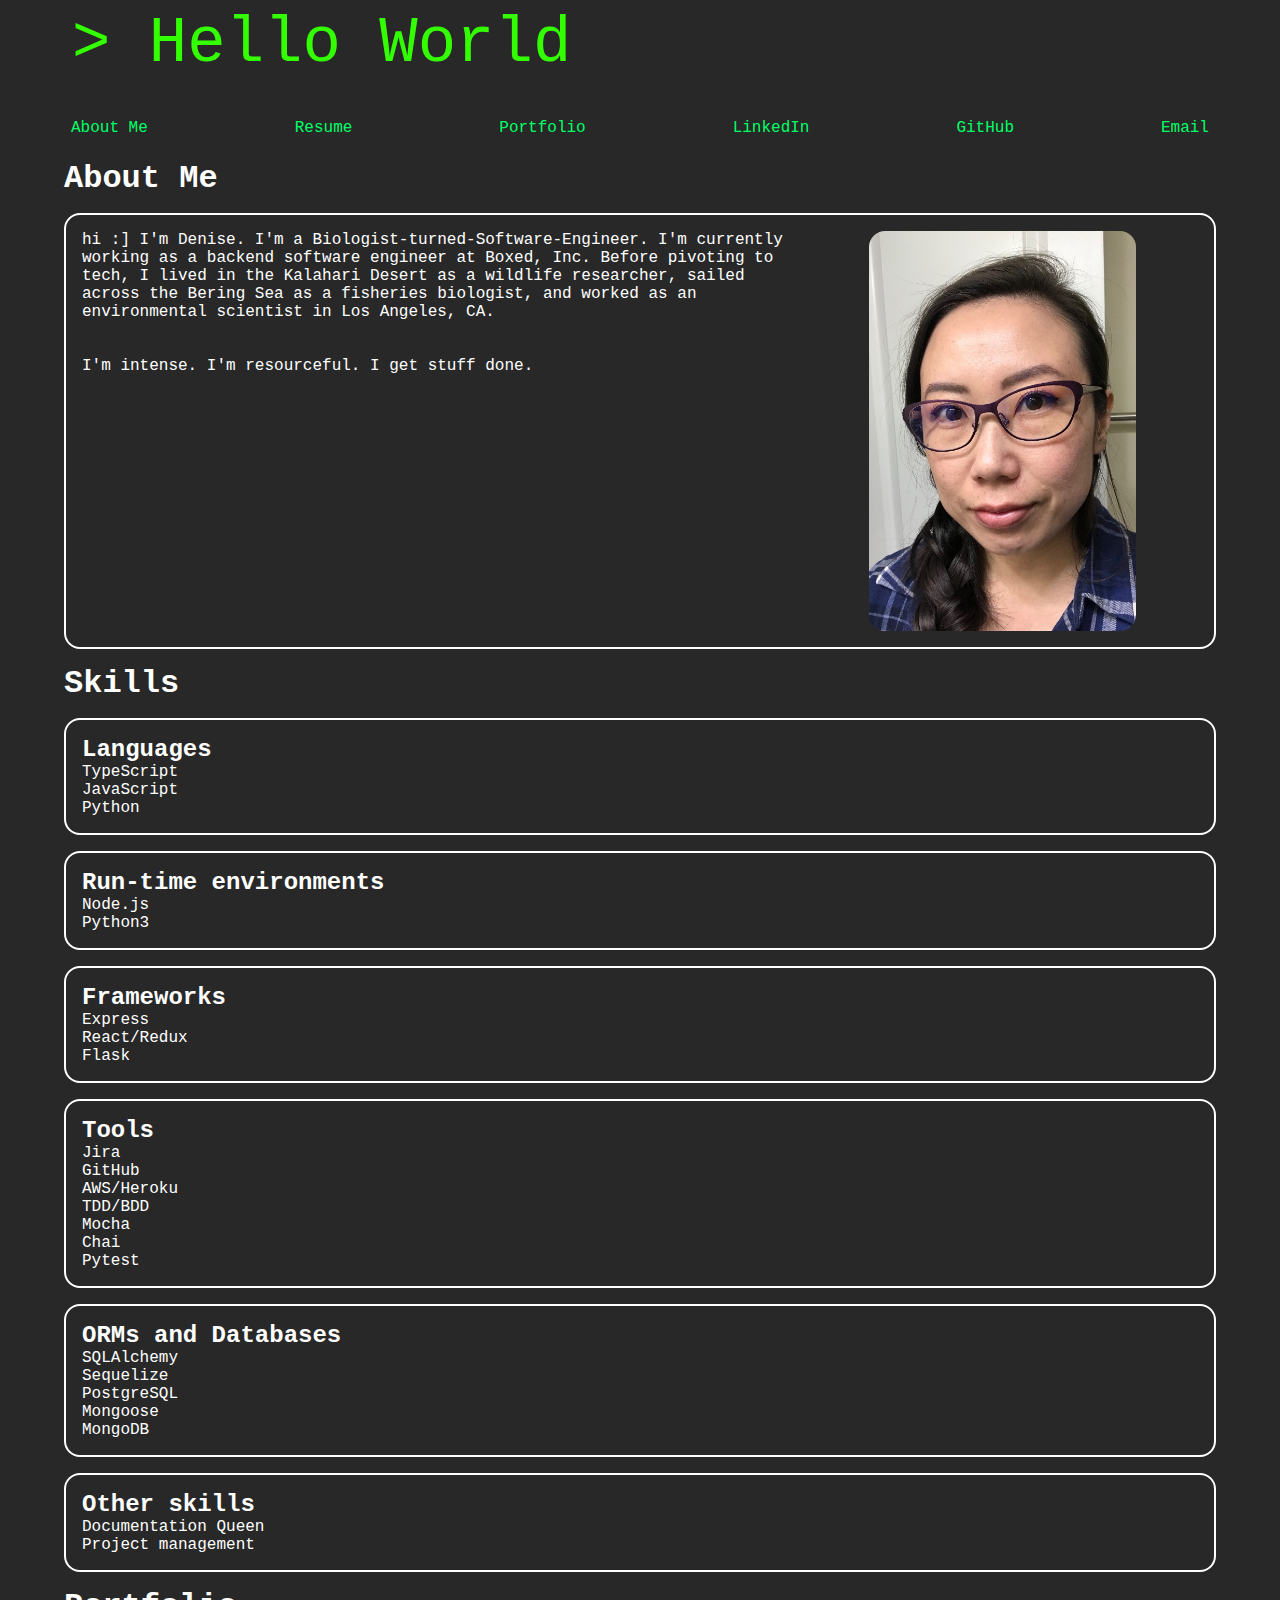
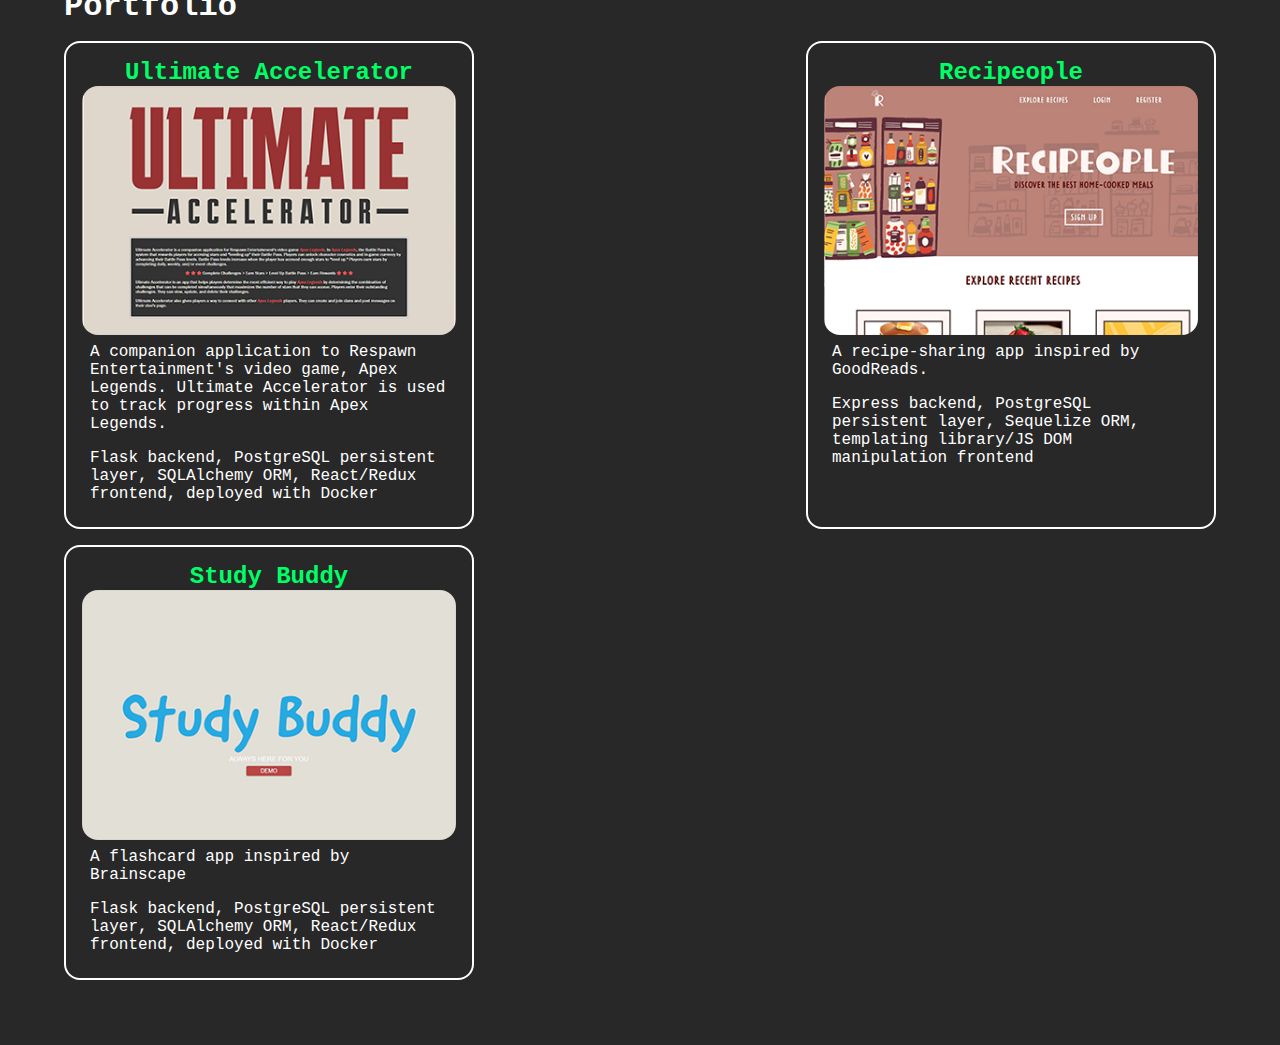
==== commit 61efca2d: "linting" ====
--- a/index.html
+++ b/index.html
@@ -28,10 +28,9 @@
         </div>
         <h1 class="main" id="aboutme">About Me</h1>
         <div class="main" id="aboutme-content">
-            <div id="bio">hi :] I'm Denise. I'm a Biologist-turned-Software-Engineer. I'm currently working as a backend
-                software engineer at Boxed, Inc. Before pivoting to tech, I lived in
-                the Kalahari Desert as a wildlife researcher, sailed across the Bering Sea as a
-                fisheries biologist, and worked as an environmental scientist in Los Angeles, CA.<br><br><br>
+            <div id="bio">
+                hi :] I'm Denise. I'm a Biologist-turned-Software-Engineer. I'm currently working as a backend software engineer at Boxed, Inc. Before pivoting to tech, I lived in the Kalahari Desert as a wildlife researcher, sailed across the Bering Sea as a fisheries biologist, and worked as an environmental scientist in Los Angeles, CA.<br><br><br>
+
                 I'm intense. I'm resourceful. I get stuff done.
             </div>
 
@@ -93,12 +92,9 @@
                         <h2>Ultimate Accelerator</h2>
                         <div class="portfolio-image" id="ulti-img"></div>
                     </a>
-                    <p>A companion application to Respawn Entertainment's video game, Apex Legends. Ultimate Accelerator
-                        is
-                        used to track progress within Apex Legends.</p>
-                    <p>Flask backend, PostgreSQL persistent layer, SQLAlchemy ORM,
-                        React/Redux frontend,
-                        deployed with Docker</p>
+                    <p>A companion application to Respawn Entertainment's video game, Apex Legends. Ultimate Accelerator is used to track progress within Apex Legends.</p>
+
+                    <p>Flask backend, PostgreSQL persistent layer, SQLAlchemy ORM, React/Redux frontend, deployed with Docker</p>
                 </div>
 
                 <div class="portfolio-badge">
@@ -107,9 +103,8 @@
                         <div class="portfolio-image" id="recipeople-img"></div>
                     </a>
                     <p>A recipe-sharing app inspired by GoodReads.</p>
-                    <p>Express backend, PostgreSQL persistent layer, Sequelize ORM, templating library/JS DOM
-                        manipulation
-                        frontend</p>
+
+                    <p>Express backend, PostgreSQL persistent layer, Sequelize ORM, templating library/JS DOM manipulation frontend</p>
                 </div>
 
                 <div class="portfolio-badge">
@@ -118,8 +113,8 @@
                         <div class="portfolio-image" id="study-buddy-img"></div>
                     </a>
                     <p>A flashcard app inspired by Brainscape</p>
-                    <p>Flask backend, PostgreSQL persistent layer, SQLAlchemy ORM, React/Redux frontend, deployed with
-                        Docker</p>
+
+                    <p>Flask backend, PostgreSQL persistent layer, SQLAlchemy ORM, React/Redux frontend, deployed with Docker</p>
                 </div>
 
             </div>
--- a/main.css
+++ b/main.css
@@ -107,6 +107,7 @@
 
 #img-div {
     max-width:35%;
+    max-height: 400px;
 }
 
 #pic {
@@ -116,6 +117,9 @@
     background-repeat: no-repeat;
     max-width: 100%;
     max-height: 100%;
+    margin-left: auto;
+    margin-right: auto;
+    display: block;
 }
 
 h1 {
@@ -145,19 +149,18 @@
 }
 
 #portfolio-container {
-    display: grid;
+    display: flex;
+    flex-wrap: wrap;
     justify-content: space-between;
-    grid-template-columns: repeat(auto-fill, minmax(0, 450px));
     text-align: center;
-    gap: 1rem;
 }
 
 .portfolio-badge {
-    width: 100%;
-    margin: 0 auto;
+    max-width: 410px;
     border: 2px solid white;
     border-radius: 1rem;
     padding: 1rem;
+    margin-bottom: 1rem;
 }
 
 .portfolio-image {
@@ -169,8 +172,6 @@
     text-align: left;
 }
 
-/* 400 px each portfolio badge */
-
 
 #recipeople-img {
     background: url(/assets/recipe01.png)
@@ -258,8 +259,4 @@
     #bio, #img-div {
         max-width: 100%;
     }
-    #pic {
-        margin-left: auto;
-        margin-right: auto;
-    }
-}
+}
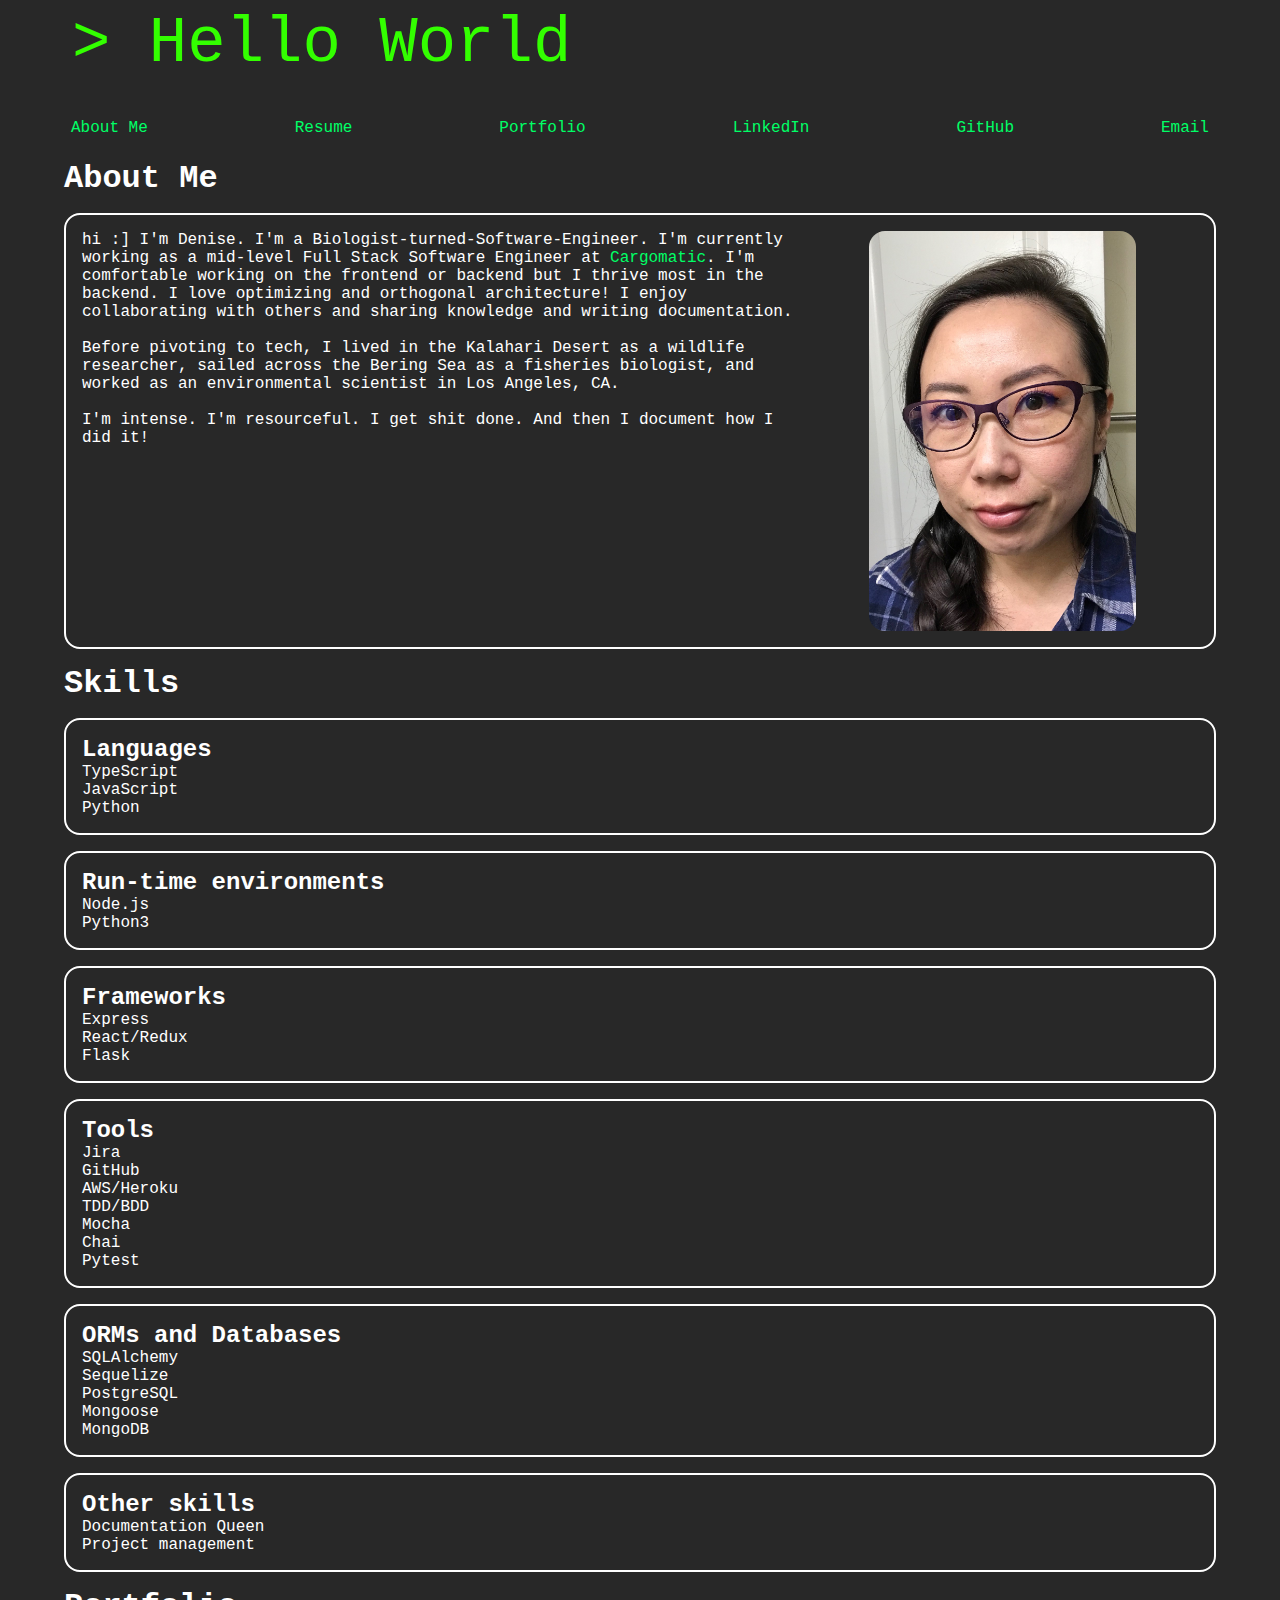
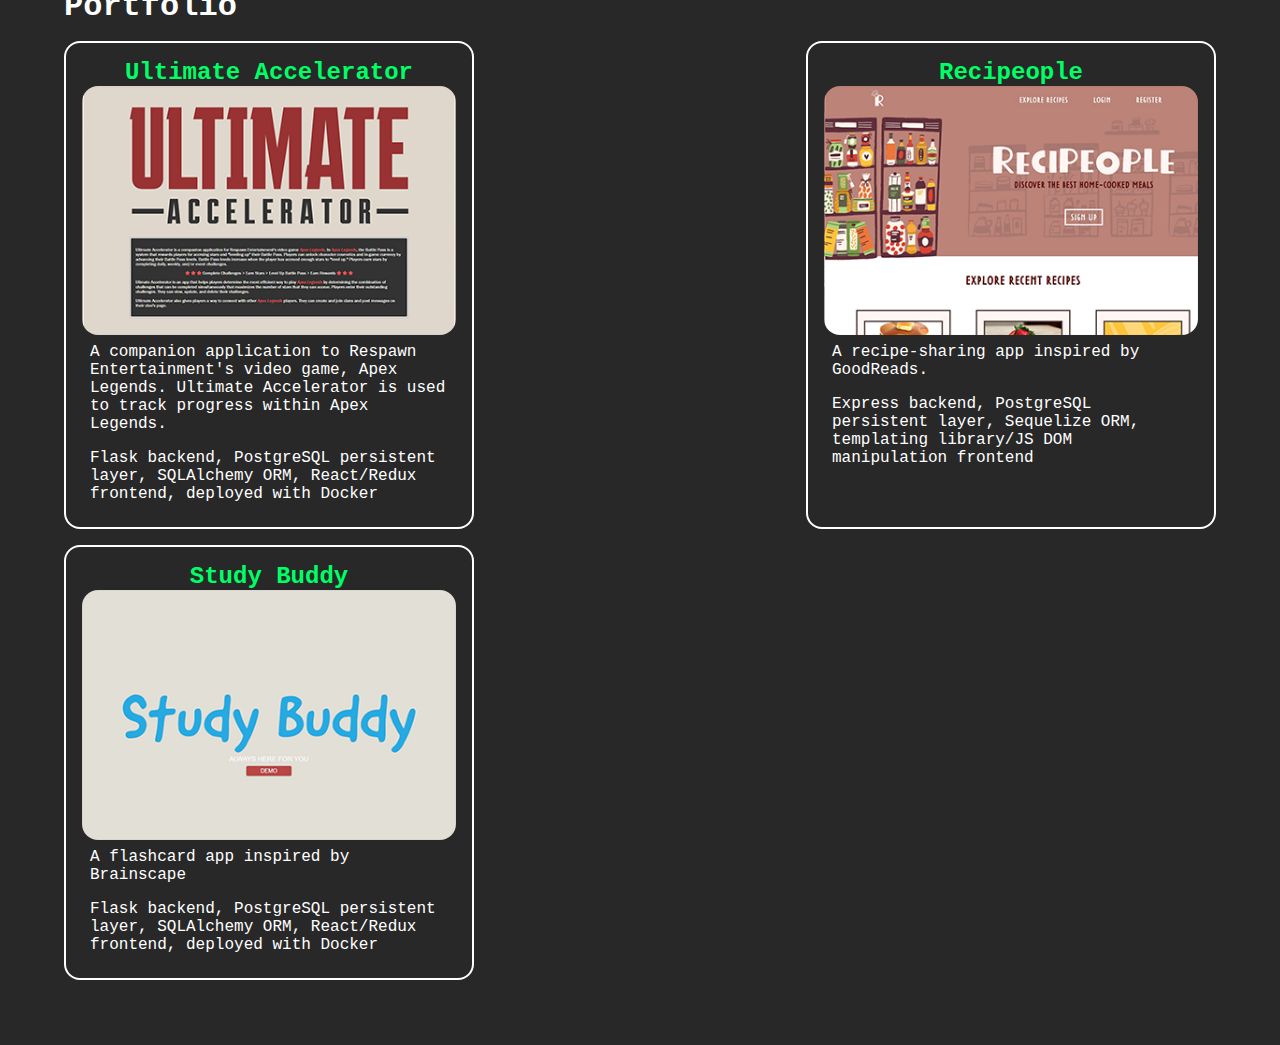
==== commit 7c8740b3: "updated bio" ====
--- a/index.html
+++ b/index.html
@@ -29,9 +29,11 @@
         <h1 class="main" id="aboutme">About Me</h1>
         <div class="main" id="aboutme-content">
             <div id="bio">
-                hi :] I'm Denise. I'm a Biologist-turned-Software-Engineer. I'm currently working as a backend software engineer at Boxed, Inc. Before pivoting to tech, I lived in the Kalahari Desert as a wildlife researcher, sailed across the Bering Sea as a fisheries biologist, and worked as an environmental scientist in Los Angeles, CA.<br><br><br>
+                hi :] I'm Denise. I'm a Biologist-turned-Software-Engineer. I'm currently working as a mid-level Full Stack Software Engineer at <a href="https://cargomatic.com" target="_blank" rel="noopener">Cargomatic</a>. I'm comfortable working on the frontend or backend but I thrive most in the backend. I love optimizing and orthogonal architecture! I enjoy collaborating with others and sharing knowledge and writing documentation.<BR><BR>
 
-                I'm intense. I'm resourceful. I get stuff done.
+                Before pivoting to tech, I lived in the Kalahari Desert as a wildlife researcher, sailed across the Bering Sea as a fisheries biologist, and worked as an environmental scientist in Los Angeles, CA.<br><br>
+
+                I'm intense. I'm resourceful. I get shit done. And then I document how I did it!
             </div>
 
             <div id="img-div"><img id="pic" alt="div with background image of my big dumb face" src="/assets/smol.png"></div>
@@ -92,9 +94,12 @@
                         <h2>Ultimate Accelerator</h2>
                         <div class="portfolio-image" id="ulti-img"></div>
                     </a>
-                    <p>A companion application to Respawn Entertainment's video game, Apex Legends. Ultimate Accelerator is used to track progress within Apex Legends.</p>
-
-                    <p>Flask backend, PostgreSQL persistent layer, SQLAlchemy ORM, React/Redux frontend, deployed with Docker</p>
+                    <p>A companion application to Respawn Entertainment's video game, Apex Legends. Ultimate Accelerator
+                        is
+                        used to track progress within Apex Legends.</p>
+                    <p>Flask backend, PostgreSQL persistent layer, SQLAlchemy ORM,
+                        React/Redux frontend,
+                        deployed with Docker</p>
                 </div>
 
                 <div class="portfolio-badge">
@@ -103,8 +108,9 @@
                         <div class="portfolio-image" id="recipeople-img"></div>
                     </a>
                     <p>A recipe-sharing app inspired by GoodReads.</p>
-
-                    <p>Express backend, PostgreSQL persistent layer, Sequelize ORM, templating library/JS DOM manipulation frontend</p>
+                    <p>Express backend, PostgreSQL persistent layer, Sequelize ORM, templating library/JS DOM
+                        manipulation
+                        frontend</p>
                 </div>
 
                 <div class="portfolio-badge">
@@ -113,8 +119,8 @@
                         <div class="portfolio-image" id="study-buddy-img"></div>
                     </a>
                     <p>A flashcard app inspired by Brainscape</p>
-
-                    <p>Flask backend, PostgreSQL persistent layer, SQLAlchemy ORM, React/Redux frontend, deployed with Docker</p>
+                    <p>Flask backend, PostgreSQL persistent layer, SQLAlchemy ORM, React/Redux frontend, deployed with
+                        Docker</p>
                 </div>
 
             </div>
